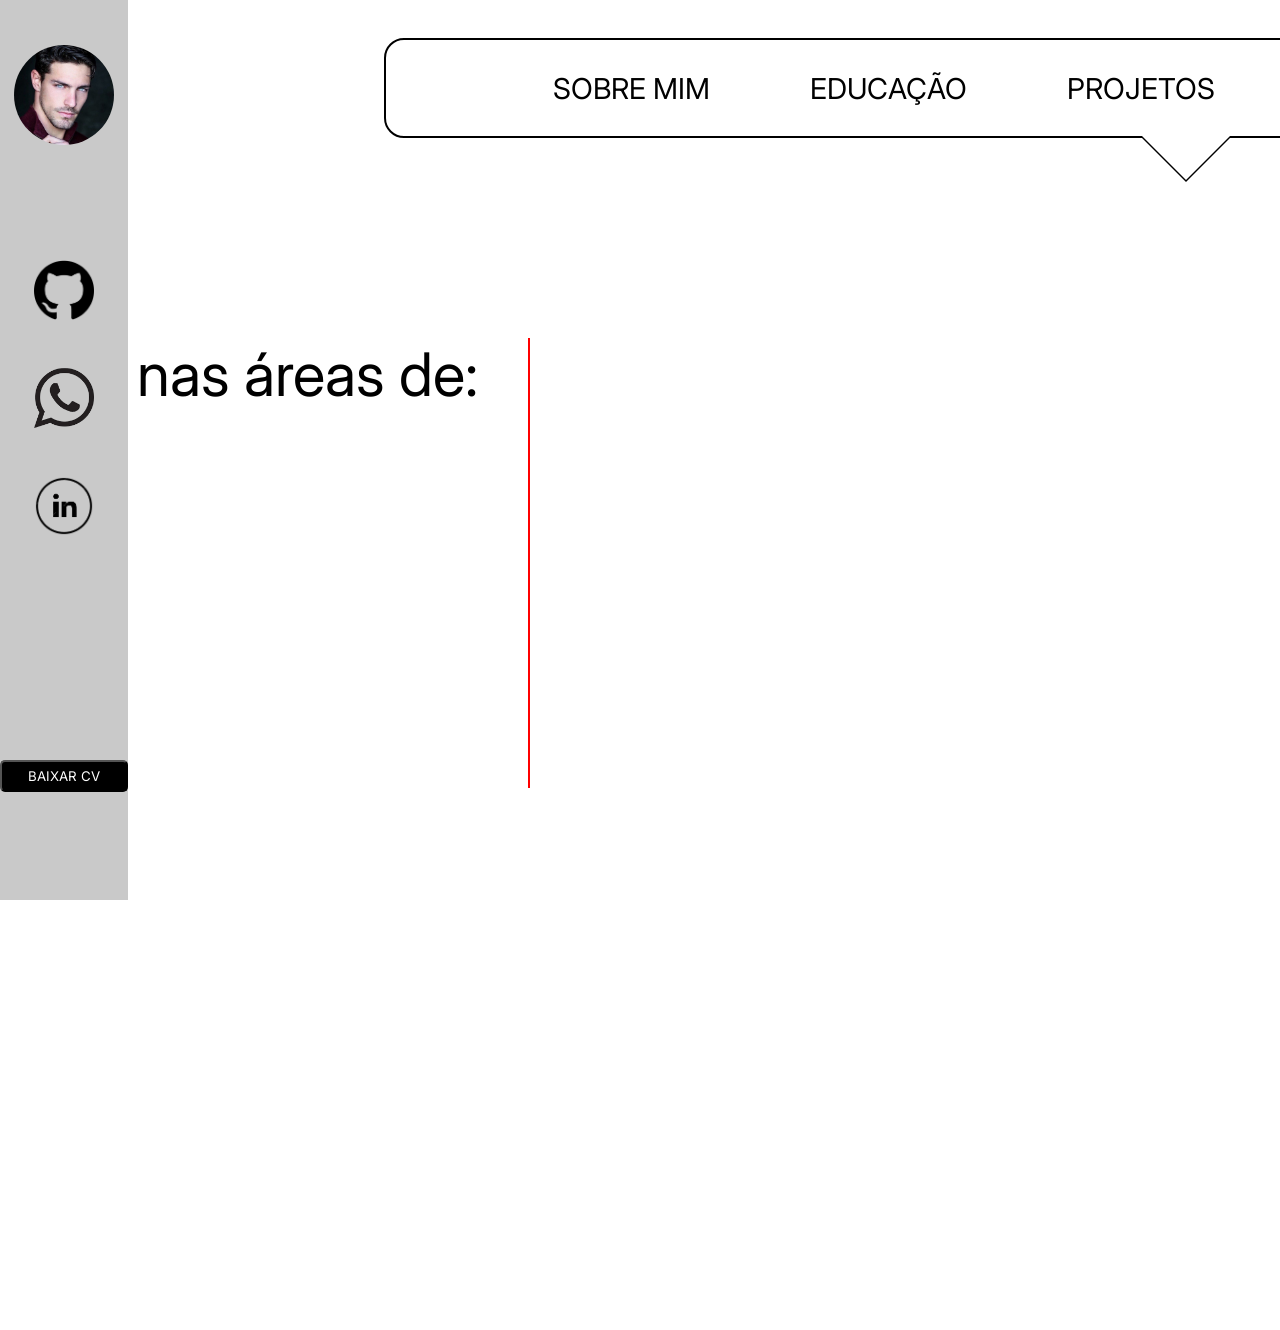
==== index.html @ 6152ba09 "adc" ====
<!DOCTYPE html>
<html lang="en">
    <head>
        <meta charset="UTF-8">
        <meta name="viewport" content="width=device-width, initial-scale=1.0">
        <title>Curriculo</title>
        <link rel="stylesheet" href="style.css">
        <link rel="preconnect" href="https://fonts.googleapis.com">
        <link rel="preconnect" href="https://fonts.gstatic.com" crossorigin>
        <link href="https://fonts.googleapis.com/css2?family=Inter:ital,opsz,wght@0,14..32,100..900;1,14..32,100..900&family=Noto+Znamenny+Musical+Notation&display=swap" rel="stylesheet">
    </head>
    <body>
        <section>
            <nav id="sidebar">
                <img id="imagem-perfil" src="Imagens/foto-provisoria.png" alt="foto-perfil">
                <ul id="sidebar-ul">
                    <li id="logo-start" class="logo">
                        <img id="imagem-git" class="icon" src="Imagens/foto-github.png" alt="foto-github">
                        <span class="tooltip">GitHub</span>
                    </li>
                    <li id="logo-mid" class="logo">
                        <img id="imagem-whats" class="icon" src="Imagens/foto-whats.png" alt="foto-whats">
                        <span class="tooltip">WhatsApp</span>
                    </li>
                    <li id="logo-end" class="logo">
                        <img id="imagem-linkedin" class="icon" src="Imagens/foto-linkedin.png" alt="foto-linkedin">
                        <span class="tooltip">LinkedIn</span>
                    </li>
                </ul>

                <button id="button">
                    BAIXAR CV
                </button>
            </nav>
        </section>

        <section>
            <header>
                <div id="box">
                    <nav id="navbar">
                        <ul id="navbar-ul">
                            <li id="start-flex-bar">SOBRE MIM</li>
                            <li>EDUCAÇÃO</li>
                            <li>PROJETOS</li>
                        </ul>
                    </nav>
                </div>
            </header>

            <div id="container">
                <div id="titulo">Atuo nas áreas de:</div>
                
                <ul id="subtitulo"  >
                    <li><span>Dev Back-End</span></li>
                    <li><span>Dev Front-End</span></li>
                    <li><span>UI/UX Designer</span></li>
                    <li><span>Banco de Dados</span></li>    
                    <li><span>Web Developer</span></li>
                </ul>
            </div>
        </section>

        <script src="main.js"></script>
    </body>
</html>
---- style.css ----
* {
    margin: 0;
    padding: 0;
    list-style: none;
}

#sidebar {
    background-color: #c9c9c9;
    width: 10%;
    height: 100vh;
    position: fixed; 
    top: 0;
    left: 0px;
    display: flex;
    z-index: 10;
    flex-direction: column;
    align-items: center;
    transition: width 0.5s ease-out;
    
    & ul {
        display: flex;
        flex-direction: column;
        height: 100vh;
        gap: 3rem;

        & #logo-github, #logo-whats, #logo-linkedin {
            width: 4rem;
            height: 4rem;
            border: 2px solid black;
            border-radius: 50%;
        }

        & #logo-github {
            margin-top: 10rem;
        }
    }

    & #imagem-perfil {
        position: relative;
        margin-left: 0.3rem;
        border-radius: 50%;
        width: 100px;
        height: 100px;
        transition: all 0.5s ease-out;
        margin-left: 0;
        top: 5%;
    }


    & #button {
        margin-top: -15rem;
        width: 8rem;
        height: 2rem;
        border-radius: 5px;
        background-color: black;
        color: white;
        font-family: "Inter", sans-serif;
    }

    & #button:hover {
        cursor: pointer;
        color: white;
        box-shadow: inset 0 -100px 0 0 red;
        transform: scale(1.5);
        border: none;
    }
}

#sidebar:hover {
    transition: 0.5s ease-out;
    width: 15%;
    height: 100vh;

    & ul {
        display: flex;
        flex-direction: column;
        transition: 0.5s ease-out;
        align-items: center;
        justify-content: center;
        gap: 50px;
    }

    & #imagem-perfil {
        margin-left: 0;
        transition: 0.5s ease-out;
        width: 250px; 
        height: 250px;
    }

    & #logo-start {
        margin-top: -20rem;
    }

    & .icon {
        width: 90px;
        height: 90px;
    }

    & .icon:hover {
        cursor: pointer;
    }

    & #button {
        transition: 0.5s ease-out;
        margin-top: -20rem;
        width: 8rem;
        height: 2rem;
        
    }
}

#logo-start {
    margin-top: 10rem;
}

.icon {
    width: 60px;
    height: 60px;
}

.logo {
    position: relative;
    display: flex;
    flex-direction: column;
    align-items: center;
}

.tooltip {
    font-family: "Inter", sans-serif;
    position: absolute;
    bottom: 100%; 
    left: 50%;
    transform: translateX(-50%);
    background-color: black;
    color: white;
    padding: 5px 10px;
    border-radius: 6px;
    font-size: 14px;
    opacity: 0;
    pointer-events: none; 
    transition: opacity 0.3s ease-in-out;
    white-space: nowrap;
    margin-bottom: 8px; 
}

.logo:hover .tooltip {
    opacity: 1;
}

#box {
    margin: 0;
    box-sizing: border-box;
    border: 2px solid black;
    height: 100px;
    margin-left: 30%;
    margin-top: 3%;
    width: 1000px;
    display: flex;
    position: relative;
    background-color: #fff; 
    border-radius: 20px;
}

#box::after {
    content: '';
    position: absolute;
    bottom: -46px;
    left: 50rem;
    transform: translateX(-50%);
    width: 0;
    height: 0;
    border-left: 46px solid transparent;
    border-right: 46px solid transparent;
    border-top: 46px solid black;
}

#box::before {
    content: '';
    position: absolute;
    bottom: -44px;
    left: 50rem;
    transform: translateX(-50%);
    width: 0;
    height: 0;
    border-left: 44px solid transparent;
    border-right: 44px solid transparent;
    border-top: 44px solid #fff;
    z-index: 1;
}

#box:hover {
    box-shadow: 10px 10px 20px rgba(0, 0, 0, 0.5);
}

#navbar {
    width: 100%; 

    & #navbar-ul {
        display: flex;          
        gap: 100px;
        height: 100%;              
        list-style: none;        
        font-family: "Inter", sans-serif;
        font-size: 1.8rem;
        align-items: center;
        justify-content: center;
    }
}

#container {
    display: inline-flex;
    margin: 200px 0 0 0;
    width: 100%;
    height: 62rem;

    & #titulo {
        font-size: 60px;
        color: black;
        font-weight: 400;
        font-family: "Inter", sans-serif;
    }

    & #subtitulo {
        margin-left: 50px;
        line-height: 90px;

        & li {
            font-family: "Inter", sans-serif;
            color: red;
            list-style: none;
            font-size: 60px;
            font-weight: 500;
            white-space: nowrap;      
            overflow: hidden;         
            border-right: 2px solid red; 
            width: 0;                  
            animation: typing 2s steps(15) infinite;
        }
    }
}

@keyframes typing {
    from { width: 0; }
    to { width: 100%; }
}
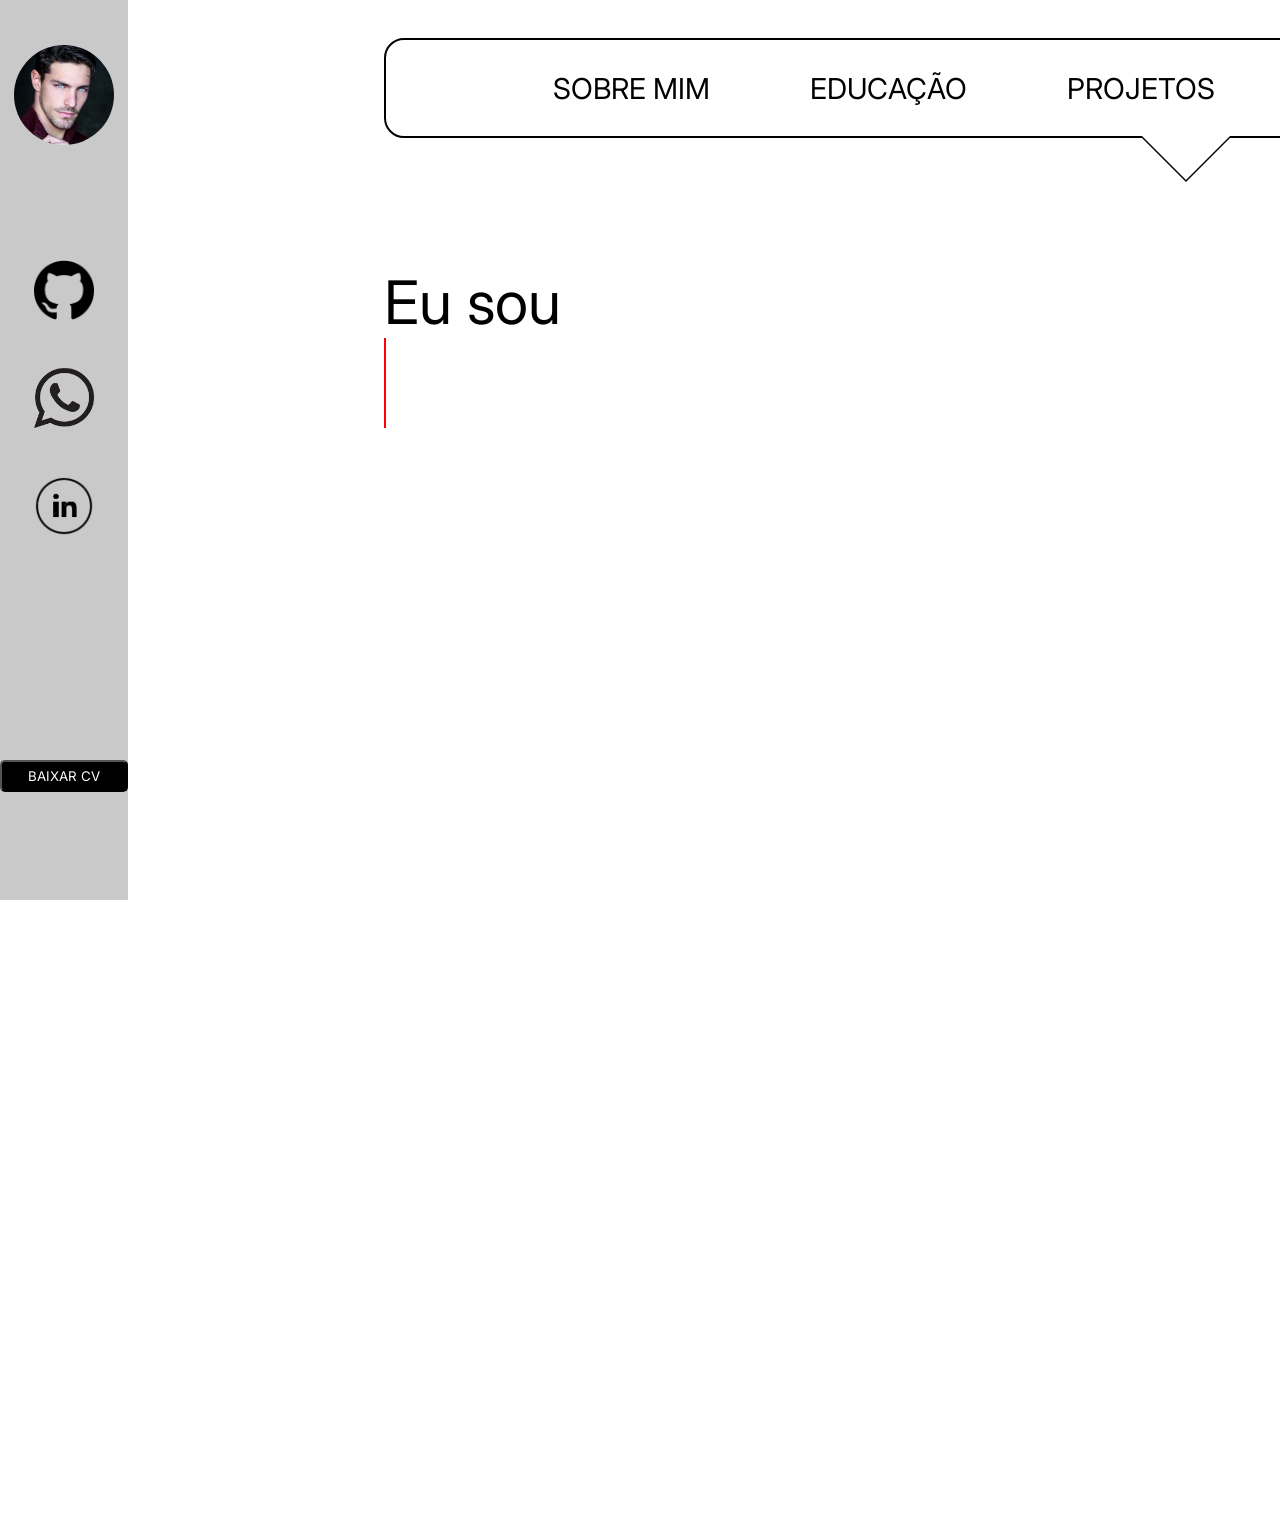
==== commit 8e8e7999: "21/08" ====
--- a/index.html
+++ b/index.html
@@ -47,14 +47,14 @@
                 </div>
             </header>
 
+            <div id="titulo">Eu sou</div>
+
             <div id="container">
-                <div id="titulo">Atuo nas áreas de:</div>
-                
-                <ul id="subtitulo"  >
+                <ul id="subtitulo">
                     <li><span>Dev Back-End</span></li>
                     <li><span>Dev Front-End</span></li>
                     <li><span>UI/UX Designer</span></li>
-                    <li><span>Banco de Dados</span></li>    
+                    <li><span>Dev Banco de Dados</span></li>    
                     <li><span>Web Developer</span></li>
                 </ul>
             </div>
--- a/style.css
+++ b/style.css
@@ -207,6 +207,15 @@
     }
 }
 
+#titulo {
+    font-size: 60px;
+    color: black;
+    font-weight: 400;
+    font-family: "Inter", sans-serif;
+    margin-left: 24rem;
+    margin-top: 8rem;
+}
+
 #container {
     display: inline-flex;
     margin: 200px 0 0 0;
@@ -221,20 +230,37 @@
     }
 
     & #subtitulo {
-        margin-left: 50px;
+        margin-left: 24rem;
+        margin-top: -200px;
+        height: 90px;
         line-height: 90px;
-
+        overflow: hidden;
+        
         & li {
+            position: relative;
             font-family: "Inter", sans-serif;
             color: red;
             list-style: none;
             font-size: 60px;
             font-weight: 500;
-            white-space: nowrap;      
-            overflow: hidden;         
-            border-right: 2px solid red; 
-            width: 0;                  
-            animation: typing 2s steps(15) infinite;
+            white-space: nowrap;
+            overflow: hidden;
+            border-right: 2px solid red;
+            width: 0;
+            top: 0;
+            animation: typing 3s steps(10) infinite, slide 15s steps(5) infinite;
+        }
+
+        & li span {
+            position: relative;
+        }
+
+        & li span::after {
+            content: "";
+            position: absolute;
+            left: 0;
+            height: 100%;
+            width: 100%;
         }
     }
 }
@@ -243,3 +269,9 @@
     from { width: 0; }
     to { width: 100%; }
 }
+
+@keyframes slide {
+    100% {
+        top: -450px;
+    }
+}
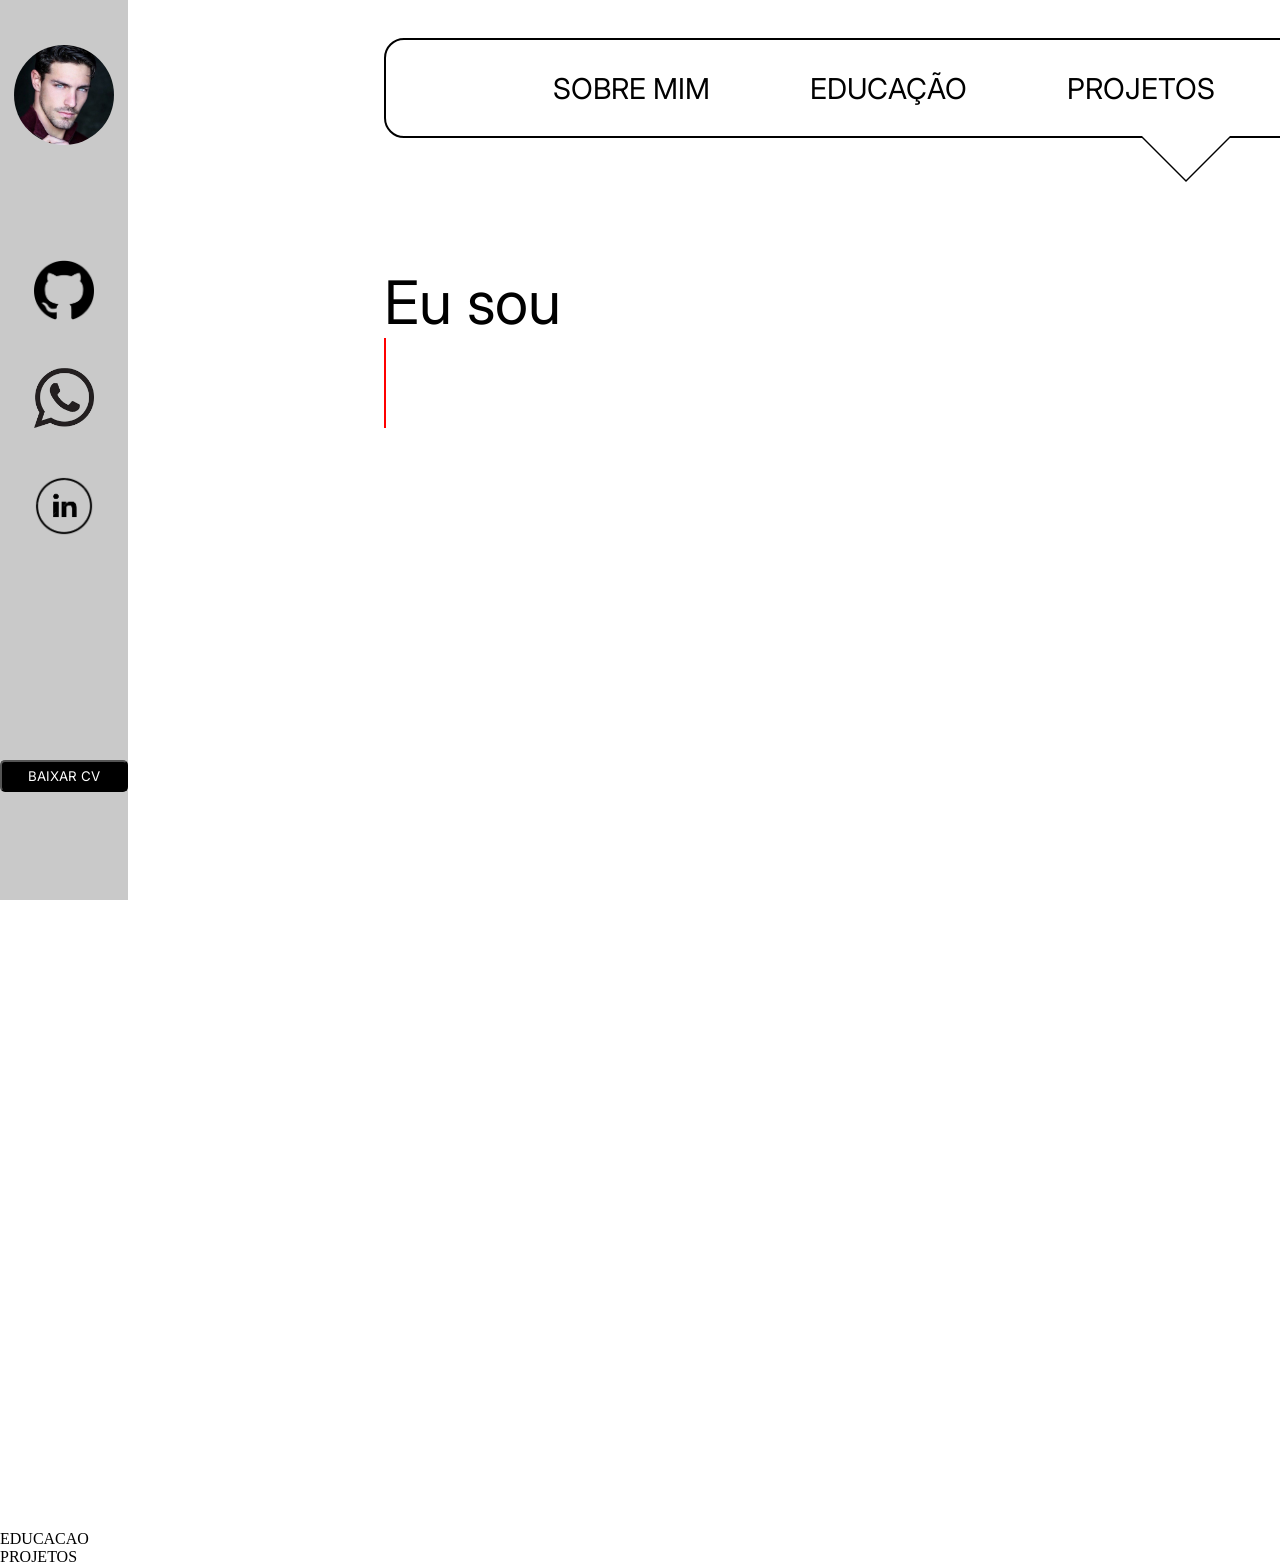
==== commit 84ab0d04: "modificações e correções" ====
--- a/index.html
+++ b/index.html
@@ -1,5 +1,5 @@
 <!DOCTYPE html>
-<html lang="en">
+<html id="sobre" lang="en">
     <head>
         <meta charset="UTF-8">
         <meta name="viewport" content="width=device-width, initial-scale=1.0">
@@ -10,7 +10,8 @@
         <link href="https://fonts.googleapis.com/css2?family=Inter:ital,opsz,wght@0,14..32,100..900;1,14..32,100..900&family=Noto+Znamenny+Musical+Notation&display=swap" rel="stylesheet">
     </head>
     <body>
-        <section>
+
+        <section id="">
             <nav id="sidebar">
                 <img id="imagem-perfil" src="Imagens/foto-provisoria.png" alt="foto-perfil">
                 <ul id="sidebar-ul">
@@ -34,14 +35,14 @@
             </nav>
         </section>
 
-        <section>
+        <section id="">
             <header>
                 <div id="box">
                     <nav id="navbar">
                         <ul id="navbar-ul">
-                            <li id="start-flex-bar">SOBRE MIM</li>
-                            <li>EDUCAÇÃO</li>
-                            <li>PROJETOS</li>
+                            <li><a href="#sobre">SOBRE MIM</a></li>
+                            <li><a href="#educacao">EDUCAÇÃO</a></li>
+                            <li><a href="#projetos">PROJETOS</a></li>
                         </ul>
                     </nav>
                 </div>
@@ -54,10 +55,24 @@
                     <li><span>Dev Back-End</span></li>
                     <li><span>Dev Front-End</span></li>
                     <li><span>UI/UX Designer</span></li>
-                    <li><span>Dev Banco de Dados</span></li>    
+                    <li><span>Database Developer</span></li>    
                     <li><span>Web Developer</span></li>
-                </ul>
+                </ul>   
+
+                <div id="content">
+                    
+                </div>
+
+                <img id="foto-pessoa" src="Imagens/foto-pessoa.png">
             </div>
+        </section>
+
+        <section id="educacao">
+            EDUCACAO
+        </section>
+
+        <section id="projetos">
+            PROJETOS
         </section>
 
         <script src="main.js"></script>
--- a/style.css
+++ b/style.css
@@ -2,6 +2,15 @@
     margin: 0;
     padding: 0;
     list-style: none;
+}
+
+html {
+    scroll-behavior: smooth; 
+}
+
+a {
+    color: inherit;
+    text-decoration: none;
 }
 
 #sidebar {
@@ -204,6 +213,10 @@
         font-size: 1.8rem;
         align-items: center;
         justify-content: center;
+
+        & li {
+            cursor: pointer;
+        }
     }
 }
 
@@ -221,6 +234,7 @@
     margin: 200px 0 0 0;
     width: 100%;
     height: 62rem;
+    position: relative;
 
     & #titulo {
         font-size: 60px;
@@ -235,7 +249,7 @@
         height: 90px;
         line-height: 90px;
         overflow: hidden;
-        
+
         & li {
             position: relative;
             font-family: "Inter", sans-serif;
@@ -263,6 +277,14 @@
             width: 100%;
         }
     }
+
+    & #foto-pessoa {
+        position: absolute;
+        margin-top: -21.875rem;
+        margin-left: 75.5rem;
+        width: 600px;
+        height: 800px;
+    }
 }
 
 @keyframes typing {
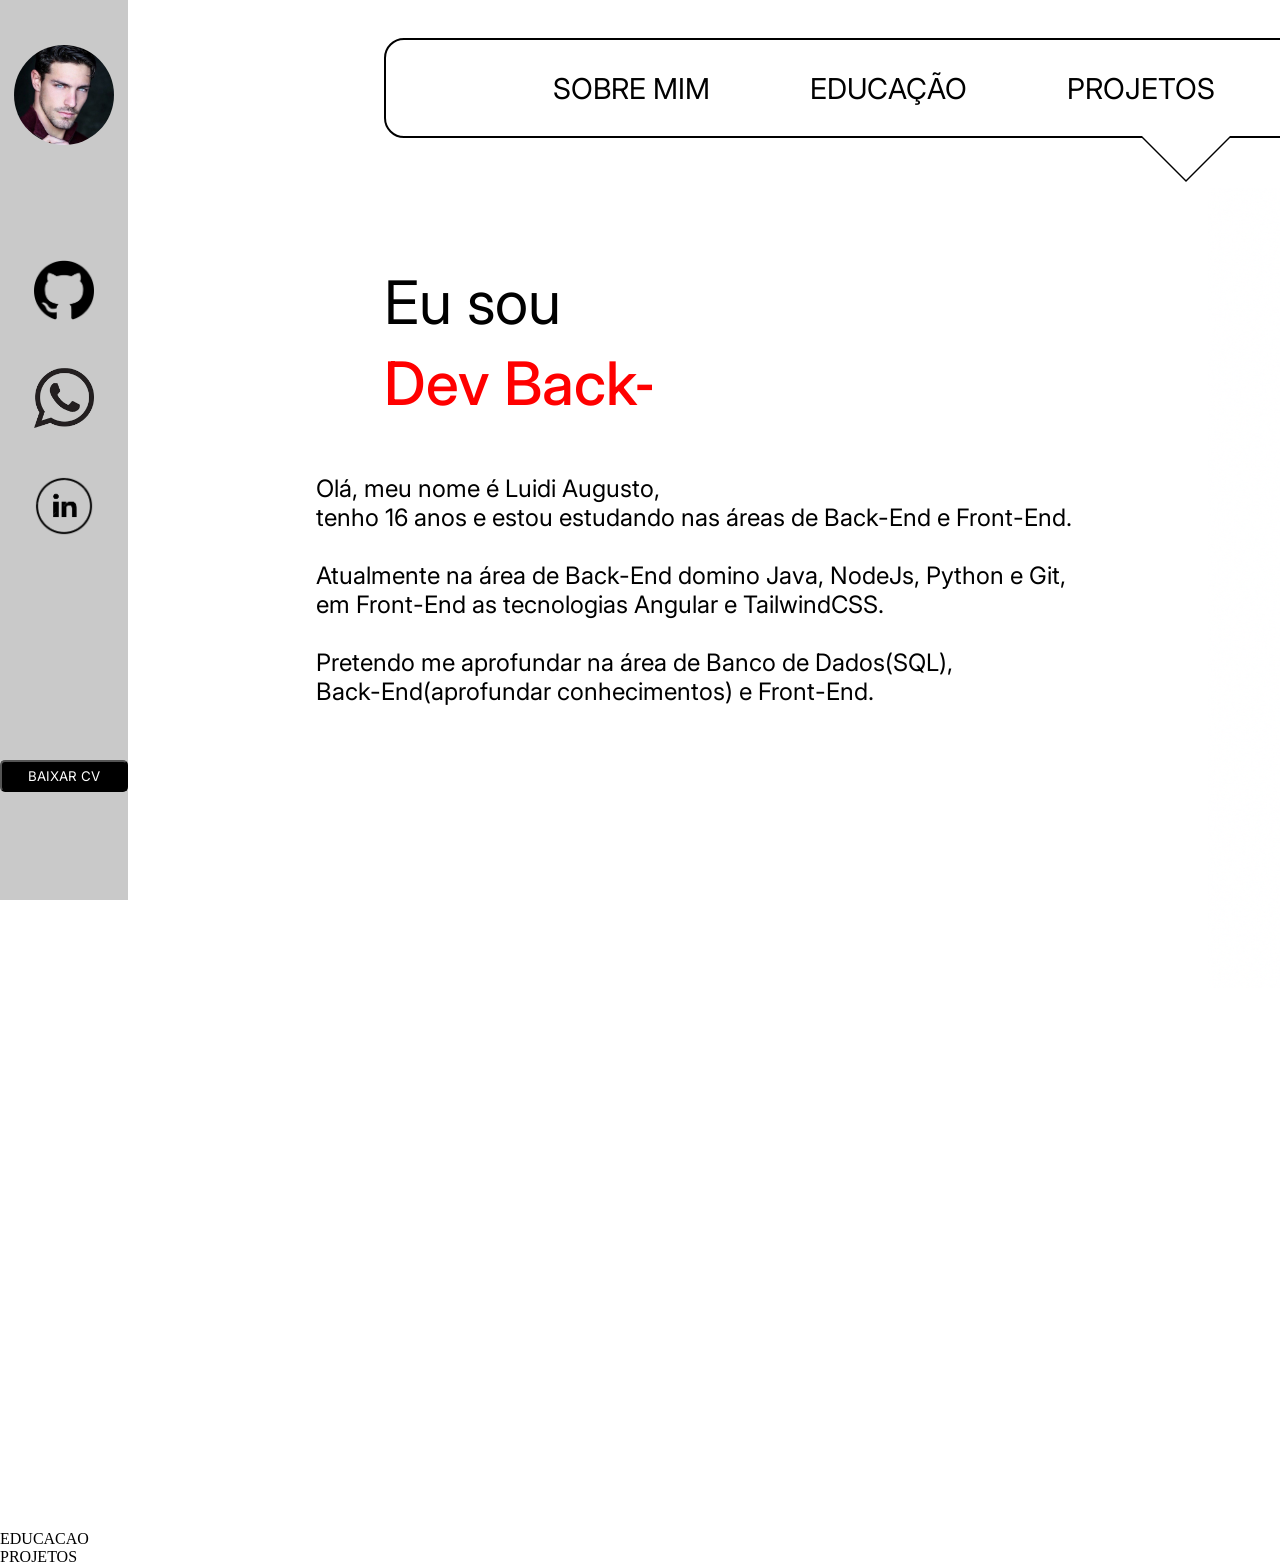
==== commit ecc76f3e: "commit finalizando parte 2" ====
--- a/index.html
+++ b/index.html
@@ -10,7 +10,6 @@
         <link href="https://fonts.googleapis.com/css2?family=Inter:ital,opsz,wght@0,14..32,100..900;1,14..32,100..900&family=Noto+Znamenny+Musical+Notation&display=swap" rel="stylesheet">
     </head>
     <body>
-
         <section id="">
             <nav id="sidebar">
                 <img id="imagem-perfil" src="Imagens/foto-provisoria.png" alt="foto-perfil">
@@ -35,7 +34,7 @@
             </nav>
         </section>
 
-        <section id="">
+        <section>
             <header>
                 <div id="box">
                     <nav id="navbar">
@@ -60,10 +59,27 @@
                 </ul>   
 
                 <div id="content">
-                    
+                    <p class="p-conteudo">
+                        Olá, meu nome é Luidi Augusto, <br>
+                        tenho 16 anos e estou estudando nas áreas de Back-End e Front-End.
+                    </p>
+
+                    <br>
+
+                    <p class="p-conteudo">
+                        Atualmente na área de Back-End domino Java, NodeJs, Python e Git, <br>
+                        em Front-End as tecnologias Angular e TailwindCSS.
+                    </p>
+
+                    <br>
+
+                    <p class="p-conteudo">
+                            Pretendo me aprofundar na área de Banco de Dados(SQL), <br>
+                            Back-End(aprofundar conhecimentos) e Front-End.
+                    </p>
                 </div>
 
-                <img id="foto-pessoa" src="Imagens/foto-pessoa.png">
+                <img id="foto-pessoa" src="Imagens/foto-pessoa-sombra.png">
             </div>
         </section>
 
--- a/style.css
+++ b/style.css
@@ -217,6 +217,10 @@
         & li {
             cursor: pointer;
         }
+
+        & li:hover {
+            transform: scale(1.1);
+        }
     }
 }
 
@@ -262,7 +266,7 @@
             border-right: 2px solid red;
             width: 0;
             top: 0;
-            animation: typing 3s steps(10) infinite, slide 15s steps(5) infinite;
+            animation: typing 3s steps(18) forwards infinite, slide 15s steps(5) infinite;
         }
 
         & li span {
@@ -287,6 +291,17 @@
     }
 }
 
+#content {
+    font-family: "Inter", sans-serif;
+    font-size: 24px;
+    width: 100%;
+    margin-top: -5vw;
+
+    & .p-conteudo {
+        margin-left: -21rem; /* alterar caso de erro de formatação da página */
+    }
+}
+
 @keyframes typing {
     from { width: 0; }
     to { width: 100%; }
@@ -297,3 +312,5 @@
         top: -450px;
     }
 }
+
+
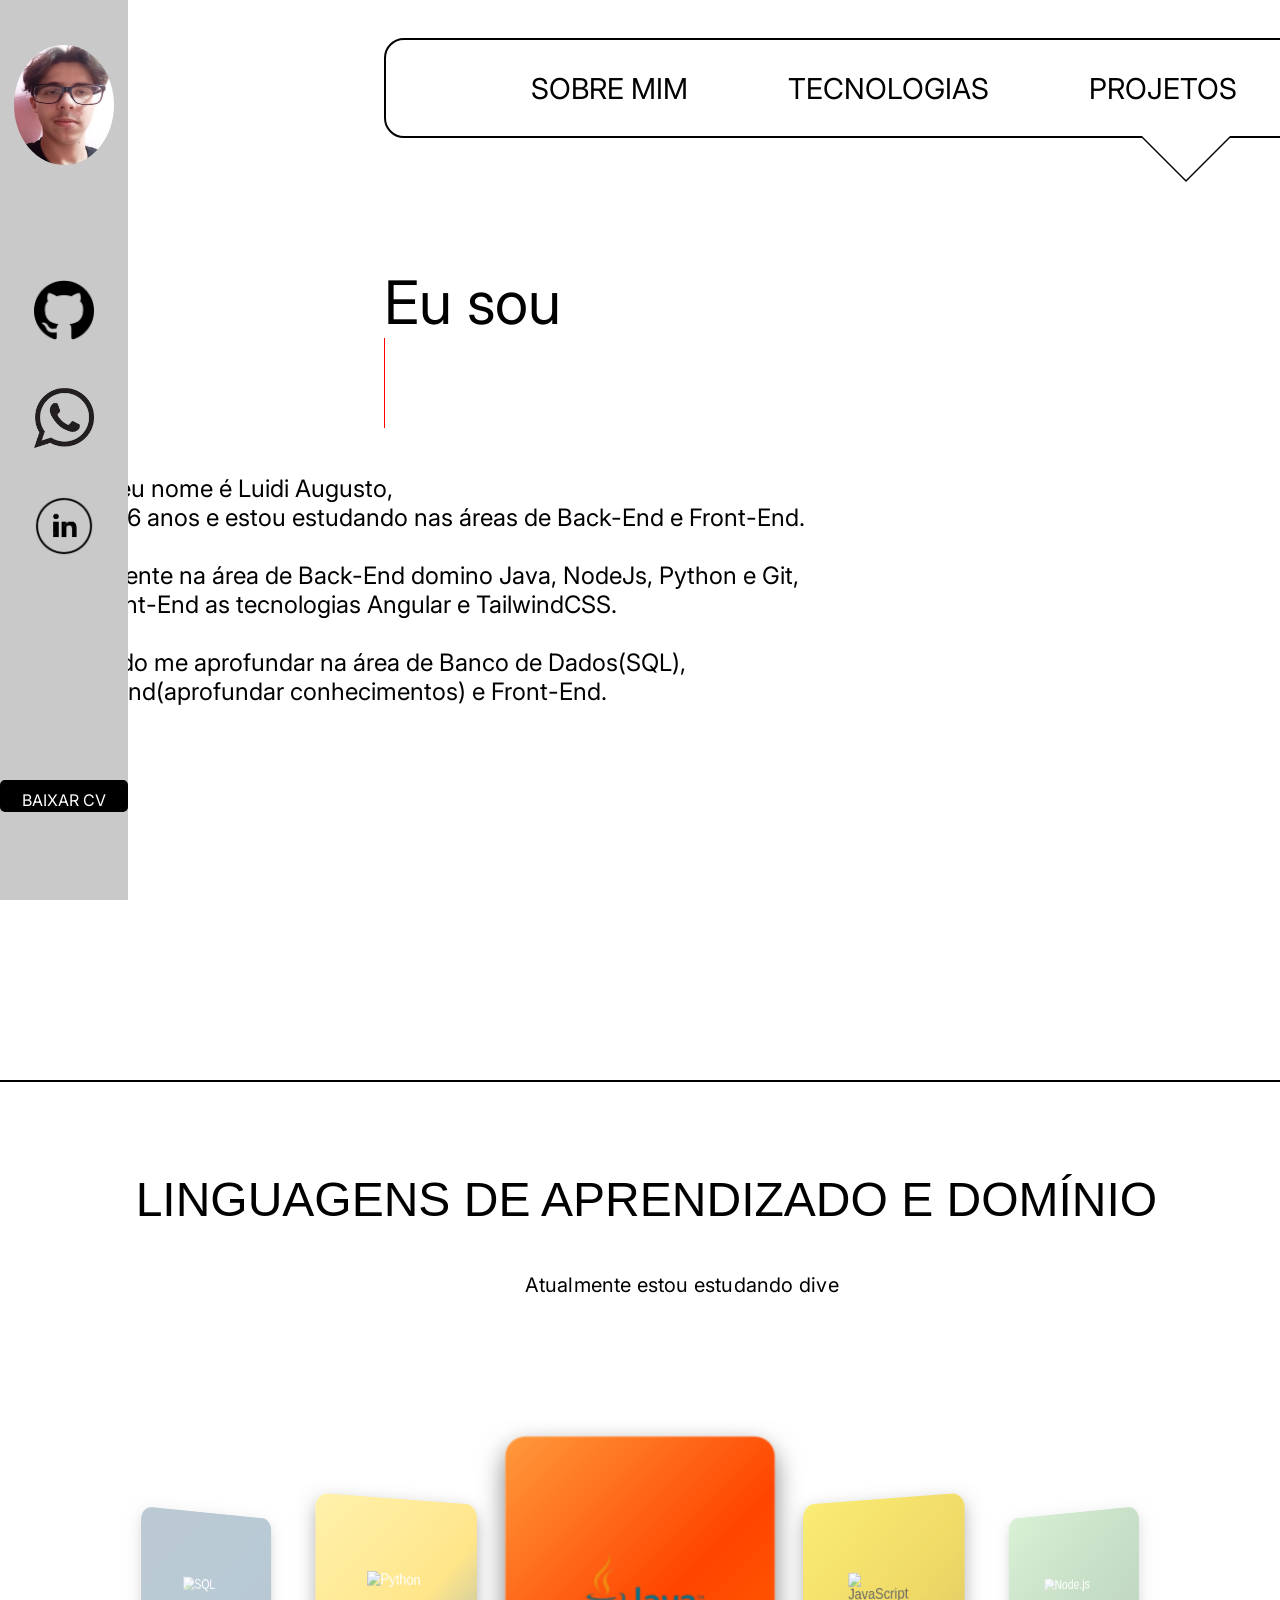
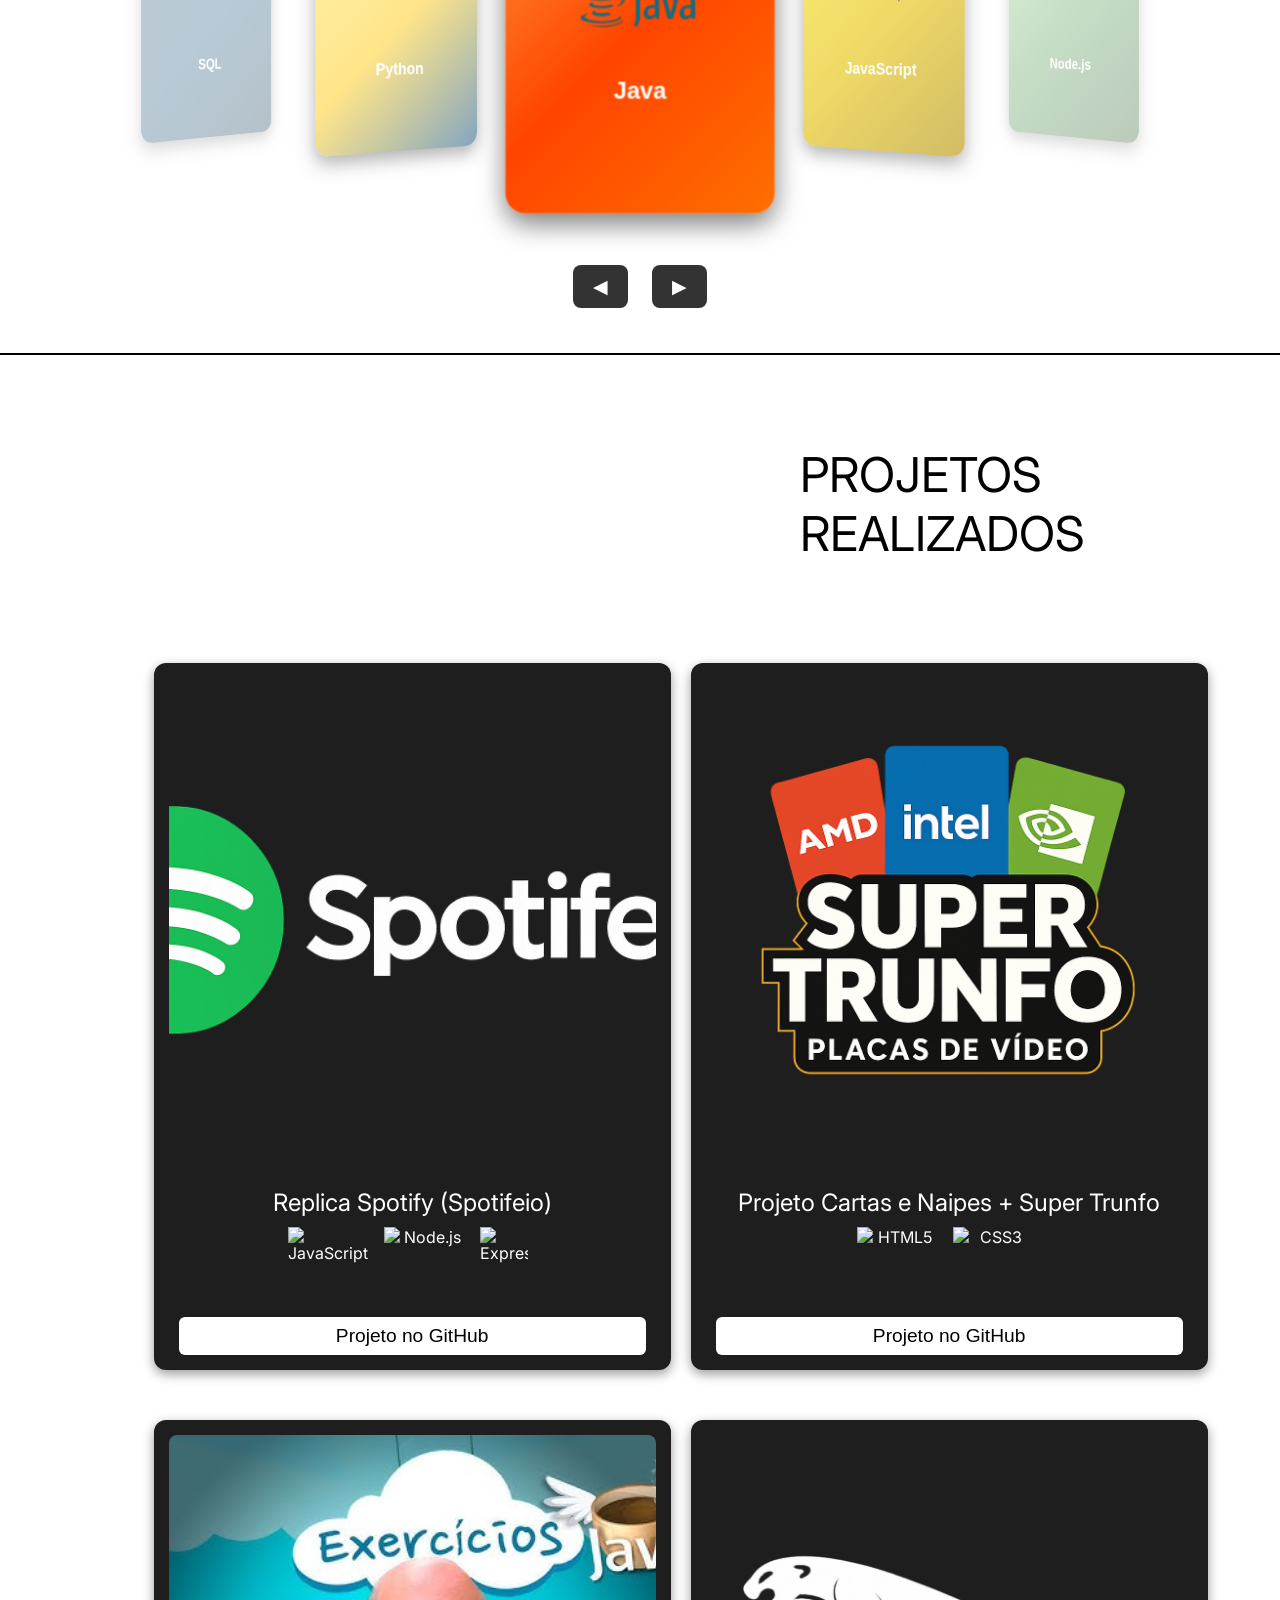
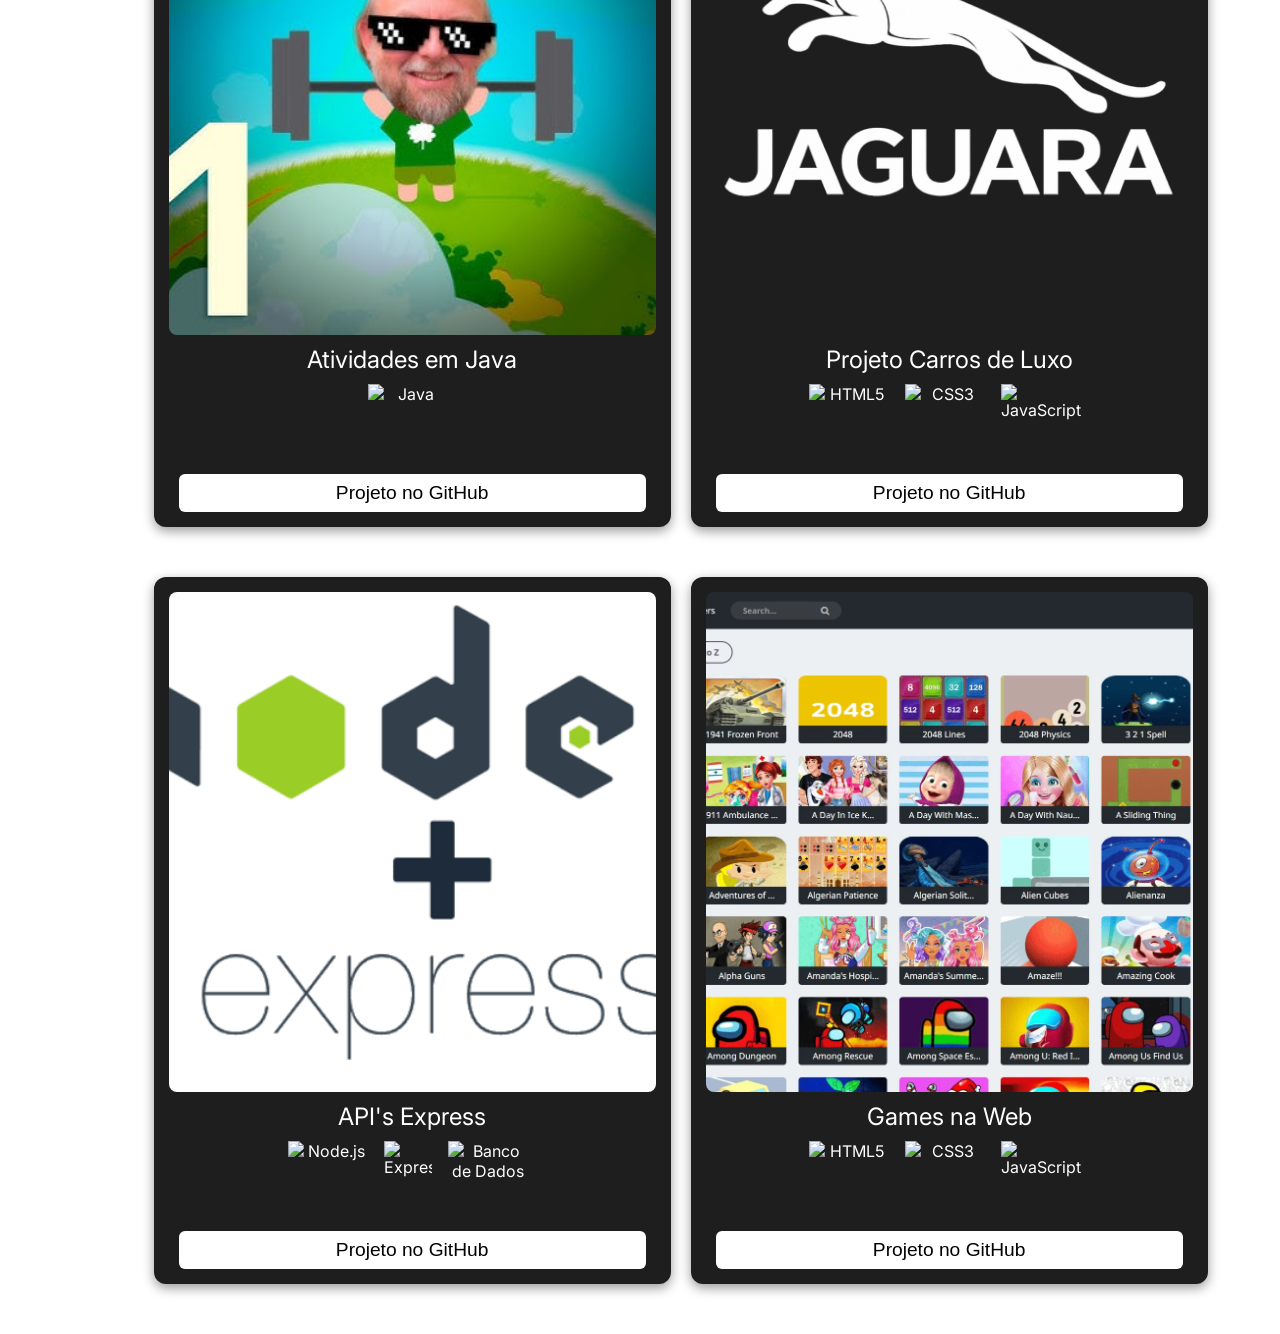
==== commit 67be0901: "exit paste commit" ====
--- a/index.html
+++ b/index.html
@@ -12,7 +12,7 @@
     <body>
         <section id="">
             <nav id="sidebar">
-                <img id="imagem-perfil" src="Imagens/foto-provisoria.png" alt="foto-perfil">
+                <img id="imagem-perfil" src="Imagens/port picture.jpeg" alt="foto-perfil">
                 <ul id="sidebar-ul">
                     <li id="logo-start" class="logo">
                         <img id="imagem-git" class="icon" src="Imagens/foto-github.png" alt="foto-github">
@@ -40,24 +40,26 @@
                     <nav id="navbar">
                         <ul id="navbar-ul">
                             <li><a href="#sobre">SOBRE MIM</a></li>
-                            <li><a href="#educacao">EDUCAÇÃO</a></li>
+                            <li><a href="#langs-tec">TECNOLOGIAS</a></li>
                             <li><a href="#projetos">PROJETOS</a></li>
                         </ul>
                     </nav>
                 </div>
+                
             </header>
 
             <div id="titulo">Eu sou</div>
 
             <div id="container">
-                <ul id="subtitulo">
-                    <li><span>Dev Back-End</span></li>
-                    <li><span>Dev Front-End</span></li>
-                    <li><span>UI/UX Designer</span></li>
-                    <li><span>Database Developer</span></li>    
-                    <li><span>Web Developer</span></li>
-                </ul>   
-
+                <div id="subtitulo">
+                    <ul>
+                        <li><span>Dev Back-End</span></li>
+                        <li><span>Dev Front-End</span></li>
+                        <li><span>UI/UX Designer</span></li>
+                        <li><span>Database Developer</span></li>    
+                        <li><span>Web Developer</span></li>
+                    </ul>  
+                </div> 
                 <div id="content">
                     <p class="p-conteudo">
                         Olá, meu nome é Luidi Augusto, <br>
@@ -79,17 +81,198 @@
                     </p>
                 </div>
 
-                <img id="foto-pessoa" src="Imagens/foto-pessoa-sombra.png">
-            </div>
-        </section>
-
-        <section id="educacao">
-            EDUCACAO
+                <img id="foto-pessoa" src="Imagens/foto-pessoa-smb.png">
+            </div>
+        </section>
+
+        <section id="techs">
+
+            <div id="separate">
+
+            </div>
+
+            <div id="langs-tec">
+                LINGUAGENS DE APRENDIZADO E DOMÍNIO
+            </div>
+
+            <div id="typing-wrapper">
+                <span id="typing-text"></span>
+                <span id="typing-caret"></span>
+            </div>
+
+
+            <div class="carousel">
+
+                <div class="slide active">
+                <div class="card">
+                    <div class="front">
+                    <img id="jv" src="Imagens/java.png">
+                    <span>Java</span>
+                    </div>
+                    <div class="back">
+                    <p>Criação de diversos projetos práticos e intuitivos de aprendizado, com foco total no aprendizado da linguagem e entendimento das necessidades do mercado.</p>
+                    </div>
+                </div>
+                </div>
+
+                <div class="slide">
+                <div class="card">
+                    <div class="front">
+                    <img src="https://img.icons8.com/color/96/javascript.png" alt="JavaScript">
+                    <span id="jvs">JavaScript</span>
+                    </div>
+                    <div class="back">
+                    <p>Implementação de mini-game educativo que aumentou o engajamento dos alunos em 40% e melhorou a interatividade.</p>
+                    </div>
+                </div>
+                </div>
+
+                <div class="slide">
+                <div class="card">
+                    <div class="front">
+                    <img src="https://img.icons8.com/color/96/nodejs.png" alt="Node.js">
+                    <span>Node.js</span>
+                    </div>
+                    <div class="back">
+                    <p>Desenvolvimento de API com Express, cadastro de clientes e testes a partir do Postman, juntamente integrado ao Front-End(ANGULAR) e Back-End(JAVA)</p>
+                    </div>
+                </div>
+                </div>
+
+                <div class="slide">
+                <div class="card">
+                    <div class="front">
+                    <img src="https://img.icons8.com/color/96/angularjs.png" alt="Angular">
+                    <span>Angular</span>
+                    </div>
+                    <div class="back">
+                    <p>Desenvolvimento de sites responsivos, elegantes e funcionais ao usuário, integrando juntamente a APIs e DB.</p>
+                    </div>
+                </div>
+                </div>
+
+                <div class="slide">
+                <div class="card">
+                    <div class="front">
+                    <img src="https://img.icons8.com/color/96/tailwindcss.png" alt="TailwindCSS">
+                    <span>TailwindCSS</span>
+                    </div>
+                    <div class="back">
+                    <p>Redesign completo de uma interface leigada, otimizando seu uso a funcionarios em 34%, utilizando metodologias atuais de UI/UX.</p>
+                    </div>
+                </div>
+                </div>
+
+                <div class="slide">
+                <div class="card">
+                    <div class="front">
+                    <img src="https://img.icons8.com/fluency/96/database.png" alt="SQL">
+                    <span>SQL</span>
+                    </div>
+                    <div class="back">
+                    <p>Criação de Banco de Dados no PostgreSQL, relatando informações de um banco de clientes e relacionando com Back-End e Front-End.</p>
+                    </div>
+                </div>
+                </div>
+
+                <div class="slide">
+                <div class="card">
+                    <div class="front">
+                    <img src="https://img.icons8.com/color/96/python.png" alt="Python">
+                    <span>Python</span>
+                    </div>
+                    <div class="back">
+                    <p>Criação de scripts de automatizacões e ajuda ao usuário, como o envio emails automáticos, notificações de aviso e um ChatBOT para uso funcional. </p>
+                    </div>
+                </div>
+                </div>
+            </div>
+
+            <div class="controls">
+                <button id="prev">◀</button>
+                <button id="next">▶</button>
+            </div>
+
         </section>
 
         <section id="projetos">
-            PROJETOS
-        </section>
+            <div id="separate-projetos">
+
+            </div>
+
+            <div id="langs-tec-projetos">
+                PROJETOS REALIZADOS 
+            </div>
+
+            <div class="projects-grid">
+
+               <div class="project-card">
+                    <img src="Imagens/logo-branco.png" alt="Projeto 1" class="project-img">
+                    <p class="project-text">Replica Spotify (Spotifeio)</p>
+                    <div class="project-techs">
+                        <img src="https://img.icons8.com/color/48/javascript.png" alt="JavaScript">
+                        <img src="https://img.icons8.com/color/48/nodejs.png" alt="Node.js">
+                        <img src="https://cdn.jsdelivr.net/gh/devicons/devicon/icons/express/express-original.svg" alt="Express.js" style="width:48px; height:48px;">
+                    </div>
+                    <button class="project-btn" onclick="window.open('https://github.com/FireWater11/Api-s-Spotifeio' , '_blank')">Projeto no GitHub</button>
+                </div>
+
+                <div class="project-card">
+                    <img src="Imagens/logo_super_trunfo.png" alt="Projeto 2" class="project-img">
+                    <p class="project-text">Projeto Cartas e Naipes + Super Trunfo</p>
+                    <div class="project-techs">
+                        <img src="https://img.icons8.com/color/48/html-5.png" alt="HTML5">
+                        <img src="https://img.icons8.com/color/48/css3.png" alt="CSS3">
+                    </div>
+                    <button class="project-btn" onclick="window.open('https://github.com/FireWater11/Cartas-e-Naipes-Super-Trunfo' , '_blank')">Projeto no GitHub</button>
+                </div>
+
+                <div class="project-card">
+                    <img src="Imagens/att_java.png" alt="Projeto 3" class="project-img">
+                    <p class="project-text">Atividades em Java</p>
+                    <div class="project-techs">
+                        <img src="https://img.icons8.com/color/48/java-coffee-cup-logo.png" alt="Java">
+                    </div>
+                    <button class="project-btn" onclick="window.open('https://github.com/FireWater11/Atividades-Java' , '_blank')">Projeto no GitHub</button>
+                </div>
+
+                <div class="project-card">
+                    <img src="Imagens/jaguara.png" alt="Projeto 4" class="project-img">
+                    <p class="project-text">Projeto Carros de Luxo</p>
+                    <div class="project-techs">
+                        <img src="https://img.icons8.com/color/48/html-5.png" alt="HTML5">
+                        <img src="https://img.icons8.com/color/48/css3.png" alt="CSS3">
+                        <img src="https://img.icons8.com/color/48/javascript.png" alt="JavaScript">
+                    </div>
+                    <button class="project-btn" onclick="window.open('https://github.com/FireWater11/Site-Carros' , '_blank')">Projeto no GitHub</button>
+                </div> 
+
+                <div class="project-card">
+                    <img src="Imagens/apis.png" alt="Projeto 5" class="project-img">
+                    <p class="project-text">API's Express</p>
+                    <div class="project-techs">
+                        <img src="https://img.icons8.com/color/48/nodejs.png" alt="Node.js">
+                        <img src="https://cdn.jsdelivr.net/gh/devicons/devicon/icons/express/express-original.svg" alt="Express.js" style="width:48px; height:48px;">
+                        <img src="https://img.icons8.com/ios/50/database.png" alt="Banco de Dados">
+                    </div>
+                    <button class="project-btn" onclick="window.open('https://github.com/FireWater11/REST-Api.git' , '_blank')">Projeto no GitHub</button>
+                </div>
+
+                <div class="project-card">
+                    <img src="Imagens/games_web.png" alt="Projeto 6" class="project-img">
+                    <p class="project-text">Games na Web</p>
+                    <div class="project-techs">
+                        <img src="https://img.icons8.com/color/48/html-5.png" alt="HTML5">
+                        <img src="https://img.icons8.com/color/48/css3.png" alt="CSS3">
+                        <img src="https://img.icons8.com/color/48/javascript.png" alt="JavaScript">
+                    </div>
+                    <button class="project-btn" onclick="window.open('https://github.com/FireWater11/Games-Web' , '_blank')">Projeto no GitHub</button>
+                </div>
+
+
+            </div>
+        </section>
+
 
         <script src="main.js"></script>
     </body>
--- a/style.css
+++ b/style.css
@@ -49,7 +49,7 @@
         margin-left: 0.3rem;
         border-radius: 50%;
         width: 100px;
-        height: 100px;
+        height: 120px;
         transition: all 0.5s ease-out;
         margin-left: 0;
         top: 5%;
@@ -58,12 +58,14 @@
 
     & #button {
         margin-top: -15rem;
+        text-align: center;
         width: 8rem;
         height: 2rem;
         border-radius: 5px;
         background-color: black;
         color: white;
         font-family: "Inter", sans-serif;
+        font-size: 16px;
     }
 
     & #button:hover {
@@ -93,7 +95,7 @@
         margin-left: 0;
         transition: 0.5s ease-out;
         width: 250px; 
-        height: 250px;
+        height: 260px;
     }
 
     & #logo-start {
@@ -266,7 +268,7 @@
             border-right: 2px solid red;
             width: 0;
             top: 0;
-            animation: typing 3s steps(18) forwards infinite, slide 15s steps(5) infinite;
+            animation: typing 3s steps(12) infinite, slide 15s steps(5) infinite;
         }
 
         & li span {
@@ -289,6 +291,10 @@
         width: 600px;
         height: 800px;
     }
+
+    & #foto-pessoa:hover {
+        transform: scale(1.1);
+    }
 }
 
 #content {
@@ -313,4 +319,376 @@
     }
 }
 
-
+#separate {
+    margin-top: -50vh;
+    background-color: black;
+    width: 100%;
+    height: 2px;
+}
+
+#separate-projetos {
+    margin-top: 5vh;
+    background-color: black;
+    width: 100%;
+    height: 2px;
+}
+
+
+.carousel {
+  position: relative;
+  display: flex;
+  justify-content: center;
+  align-items: center;
+  width: 900px;
+  height: 420px;
+  perspective: 1200px;
+  margin-top: 50px;
+}
+
+.slide {
+  position: absolute;
+  width: 200px;
+  height: 280px;
+  transition: transform 0.6s ease, opacity 0.6s ease;
+  opacity: 0.6;
+  cursor: pointer;
+}
+
+.card {
+  position: relative;
+  display: flex;
+  border-radius: 20px;
+  width: 100%;
+  height: 100%;
+  transform-style: preserve-3d;
+  transition: transform 0.8s;
+  justify-content: center;
+  align-items: center;
+
+}
+
+.slide:hover .card {
+  transform: rotateY(180deg);
+}
+
+/*.card::before {
+    content: '';
+    position: absolute;
+    width: 100px;
+    background-image: linear-gradient(180deg, rgb(0, 183, 255), rgb(255, 48, 255));
+    height: 130%;
+    animation: rotBGimg 3s linear infinite;
+    transition: all 0.2s linear;
+    z-index: 100;
+}
+
+.card::after {
+    content: "";
+    position: absolute;
+    inset: 5px;
+    border-radius: 15px;
+    z-index: 100;
+}
+
+@keyframes rotBGimg {
+    from {
+        transform: rotate(0deg);
+    }
+    to {
+        transform: rotate(360deg);
+    }
+}
+*/
+.front, .back {
+  position: absolute;
+  width: 100%;
+  height: 100%;
+  backface-visibility: hidden;
+  border-radius: 15px;
+  box-shadow: 0 8px 20px rgba(0,0,0,0.5);
+  display: flex;
+  flex-direction: column;
+  align-items: center;
+  justify-content: center;
+}
+
+.front {
+  background: #222;
+  color: white;
+}
+
+.front img {
+  width: 80px;
+  height: 80px;
+  margin-bottom: 10px;
+}
+
+#jv {
+    width: 120px;
+}
+
+#jvs {
+    color: white;
+}
+
+.front span {
+  font-size: 1.1rem;
+  font-weight: bold;
+  margin-top: 8px;
+}
+
+.back {
+  background: rgba(0,0,0,0.5);
+  color: #fff;
+  padding: 15px;
+  font-size: 0.9rem;
+  text-align: justify;
+  line-height: 1.3rem;
+  transform: rotateY(180deg);
+  backdrop-filter: blur(8px);
+  border-radius: 15px;
+}
+
+
+.slide.active {
+  transform: translateX(0) translateZ(220px) scale(1.1);
+  opacity: 1;
+  z-index: 5;
+}
+
+.slide.left {
+  transform: translateX(-240px) rotateY(40deg) scale(0.9);
+  z-index: 3;
+}
+
+.slide.right {
+  transform: translateX(240px) rotateY(-40deg) scale(0.9);
+  z-index: 3;
+}
+
+.slide.far-left {
+  transform: translateX(-430px) rotateY(60deg) scale(0.8);
+  z-index: 2;
+  opacity: 0.3;
+}
+
+.slide.far-right {
+  transform: translateX(430px) rotateY(-60deg) scale(0.8);
+  z-index: 2;
+  opacity: 0.3;
+}
+
+.controls {
+  margin-top: 30px;
+}
+
+button {
+  padding: 10px 20px;
+  margin: 0 10px;
+  font-size: 1.2rem;
+  cursor: pointer;
+  border: none;
+  border-radius: 8px;
+  background: #333;
+  color: #fff;
+  transition: 0.3s;
+}
+
+button:hover {
+  background: #555;
+  transform: scale(1.1);
+}
+
+
+#techs {
+  display: flex;
+  flex-direction: column;
+  font-family: Arial, sans-serif;
+  justify-content: center;
+  align-items: center;
+}
+
+
+.slide:nth-child(1) .front { 
+    background: linear-gradient(135deg, #ff9a3c, #ff4500, #ff6f00); color: white; 
+} 
+
+.slide:nth-child(2) .front { 
+    background: linear-gradient(135deg, #f7e018, #e5c100, #b38f00); color: black; 
+}
+
+.slide:nth-child(3) .front { 
+    background: linear-gradient(135deg, #7ccf6f, #3b8b3b, #1b4d1b); color: white; 
+}
+
+.slide:nth-child(4) .front { 
+    background: linear-gradient(135deg, #ff3a5c, #c2185b, #880e4f); color: white; 
+} 
+
+.slide:nth-child(5) .front { 
+    background: linear-gradient(135deg, #4fd1c5, #22d3ee, #0c8184); color: white; 
+} 
+
+.slide:nth-child(6) .front { 
+    background: linear-gradient(135deg, #1b4965, #0f4c75, #072f49); color: white; 
+} 
+
+.slide:nth-child(7) .front { 
+    background: linear-gradient(135deg, #ffe873, #ffd43b, #306998); color: white; 
+} 
+
+#langs-tec {
+    margin-left: 1vw;
+    margin-top: 10vh;
+    font-size: 48px;
+    position: relative;
+    display: inline-block;
+    cursor: pointer;
+}
+
+#langs-tec::after {
+    content: '';
+    position: absolute;
+    left: 0;
+    bottom: -5px;
+    width: 0;
+    height: 4px;
+    background: linear-gradient(90deg, red, #ff9a3c);
+    transition: width 0.5s ease;
+    border-radius: 2px;
+}
+
+#langs-tec:hover::after {
+    width: 100%;
+    background-size: 200% 100%;
+    background-position: 100% 0;
+    transition: width 0.5s ease, background-position 1s ease-in-out;
+}
+
+
+#typing-wrapper{
+  margin-top: 10px;
+  font-family: "Inter", sans-serif;
+  font-size: clamp(16px, 2vw, 20px);
+  line-height: 1.6;
+  letter-spacing: .2px;
+  white-space: pre;
+}
+
+
+
+.projects-grid {
+    display: grid;
+    grid-template-columns: repeat(2, 1fr);
+    gap: 50px;
+    margin-left: 12%; 
+    width: 80%; 
+    margin-top: 100px;
+    margin-bottom: 50px;
+}
+
+.project-card {
+    background: #1e1e1e;
+    color: #fff;
+    border-radius: 12px;
+    padding: 15px;
+    text-align: center;
+    box-shadow: 0 4px 12px rgba(0,0,0,0.4);
+    transition: transform 0.3s ease;
+    width: 100%; 
+    display: flex;
+    flex-direction: column;
+    justify-content: space-between;
+    font-family: 'Inter',  sans-serif;
+}
+
+.project-card:hover {
+    transform: translateY(-5px);
+}
+
+.project-img {
+    width: 100%;
+    height: 500px;
+    object-fit: cover;
+    border-radius: 8px;
+}
+
+.project-text {
+    margin: 10px 0;
+    font-size: 24px;
+}
+
+.project-techs {
+    display: flex;
+    justify-content: center;
+    gap: 8px;
+    margin-bottom: 10px;
+}
+
+.project-techs img {
+    width: 80px;
+    height: 80px;
+    object-fit: contain; 
+    margin-right: 8px;   
+}
+
+
+.project-btn {
+    background: white;
+    color: black;
+    border: none;
+    padding: 8px 12px;
+    border-radius: 6px;
+    cursor: pointer;
+}
+
+.project-btn:hover {
+    transform: scale(1.1);
+    color: white;
+    transition: 0.4s ease-out;
+    background-color: red;
+}
+
+@media (max-width: 1200px) {
+    .projects-grid {
+        grid-template-columns: 1fr;
+        width: 85%;
+        margin-left: 10%;
+        gap: 20px;
+    }
+}
+
+#langs-tec-projetos {
+    margin-top: 10vh;
+    font-size: 48px;
+    position: relative;
+    display: inline-block;
+    align-items: center;
+    justify-content: center;
+    margin-left: 800px;
+    cursor: pointer;
+    font-family: 'inter', sans-serif;
+}
+
+#langs-tec-projetos::after {
+    content: '';
+    position: absolute;
+    left: 0;
+    bottom: -5px;
+    width: 0;
+    height: 4px;
+    background: linear-gradient(90deg, red, #ff9a3c);
+    transition: width 0.5s ease;
+    border-radius: 2px;
+}
+
+#langs-tec-projetos:hover::after {
+    width: 100%;
+    background-size: 200% 100%;
+    background-position: 100% 0;
+    transition: width 0.5s ease, background-position 1s ease-in-out;
+}
+
+
+
+
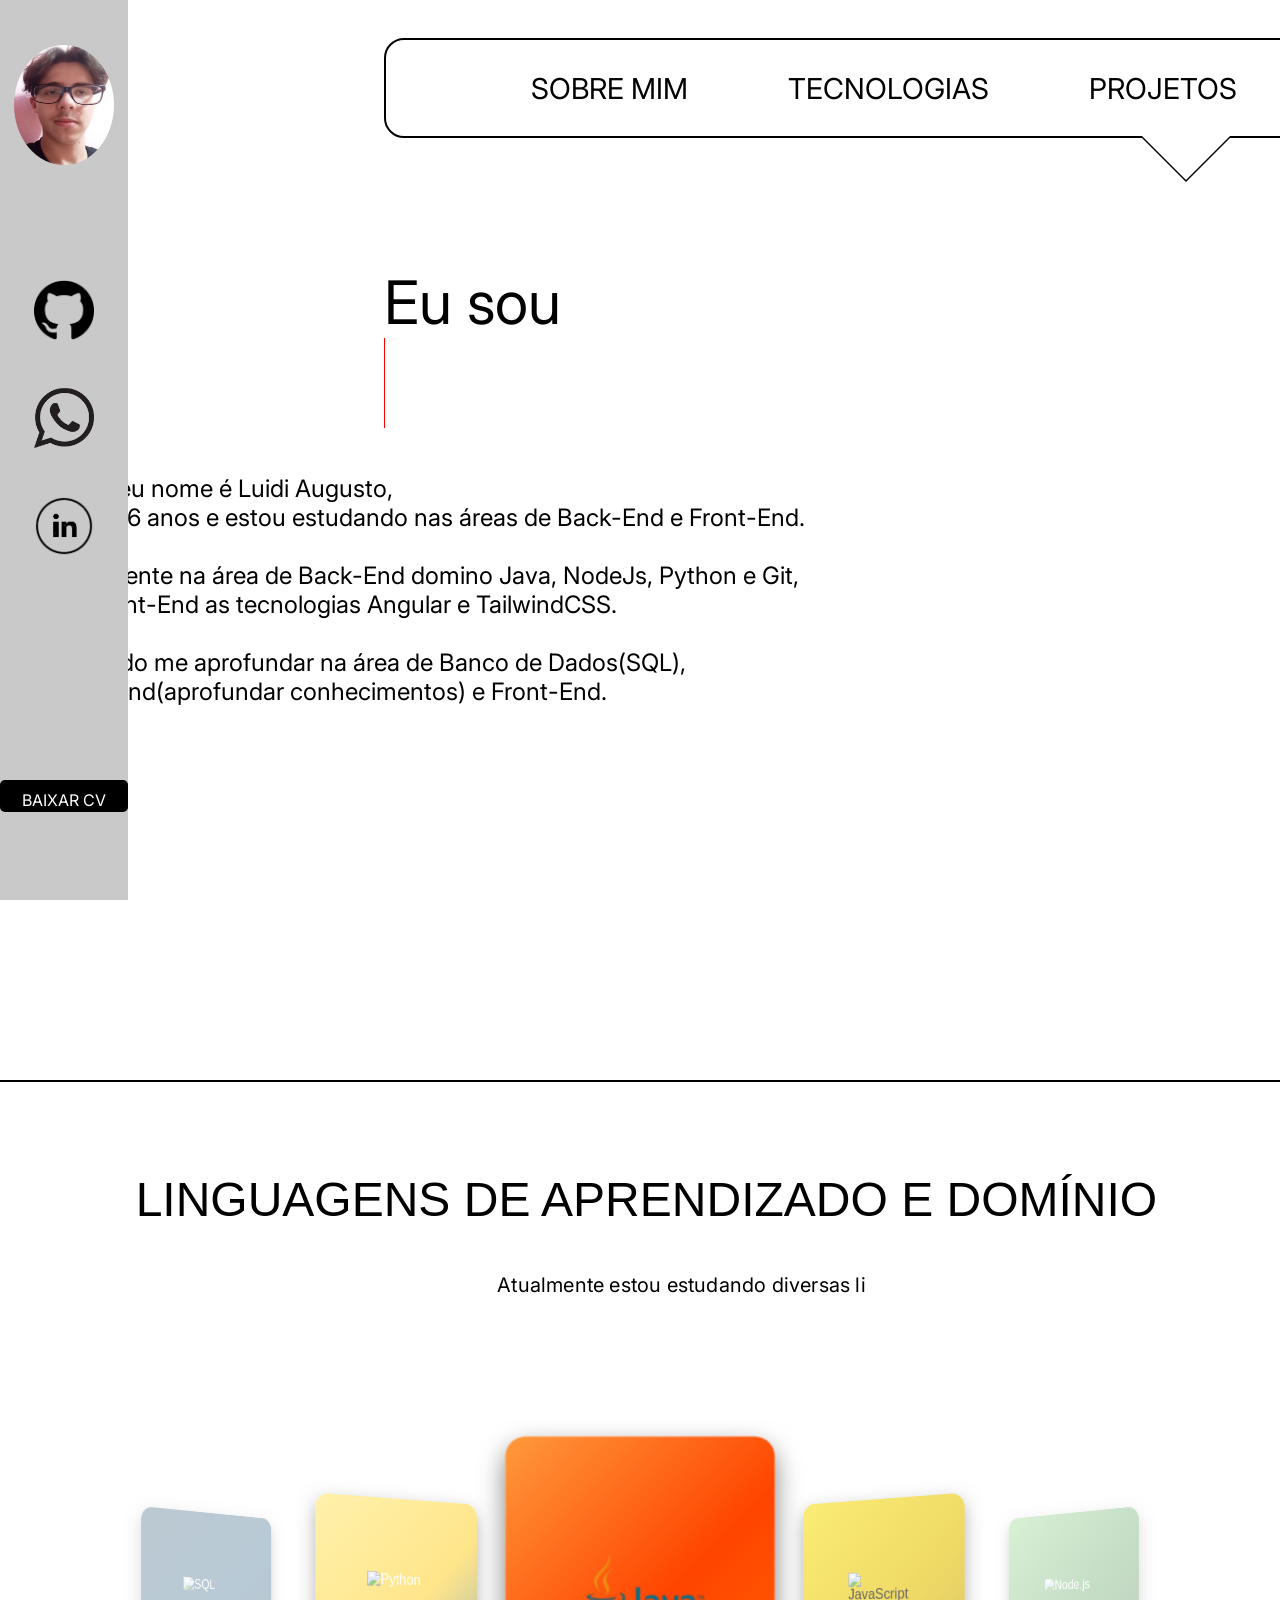
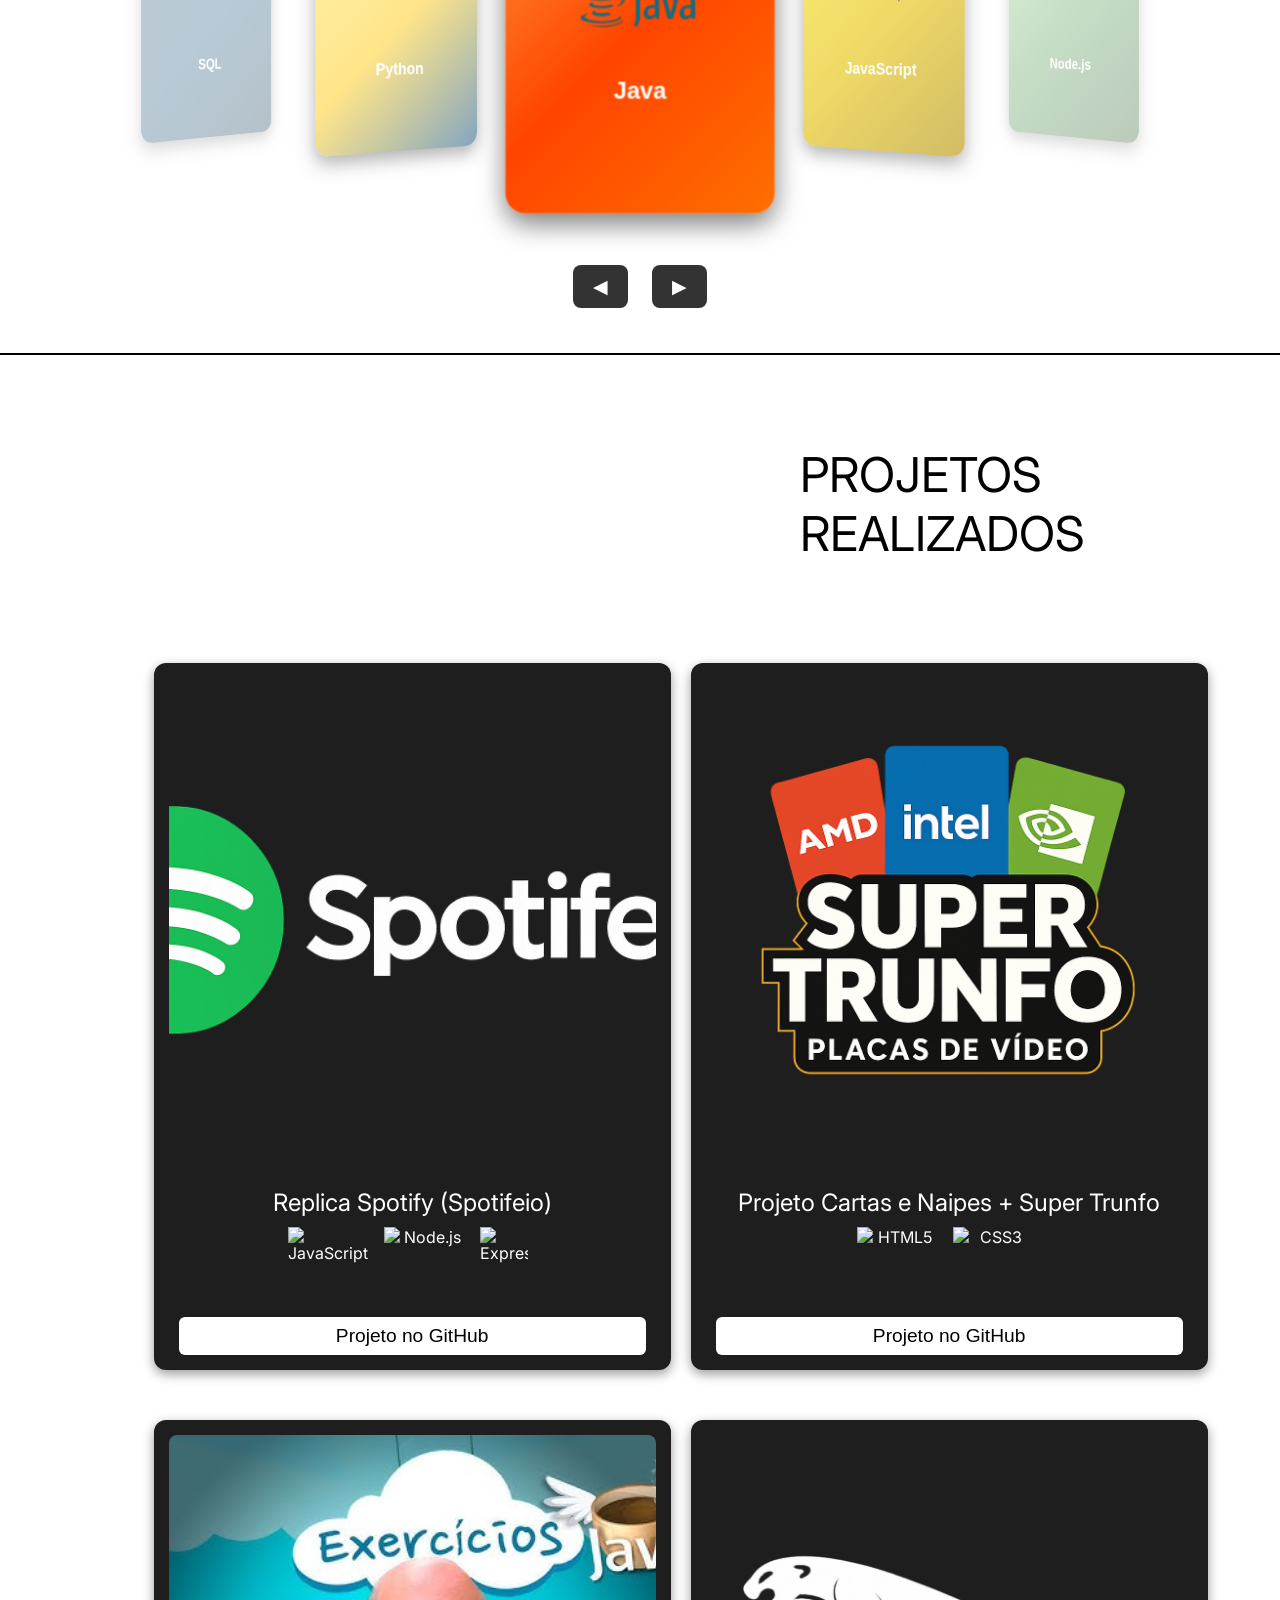
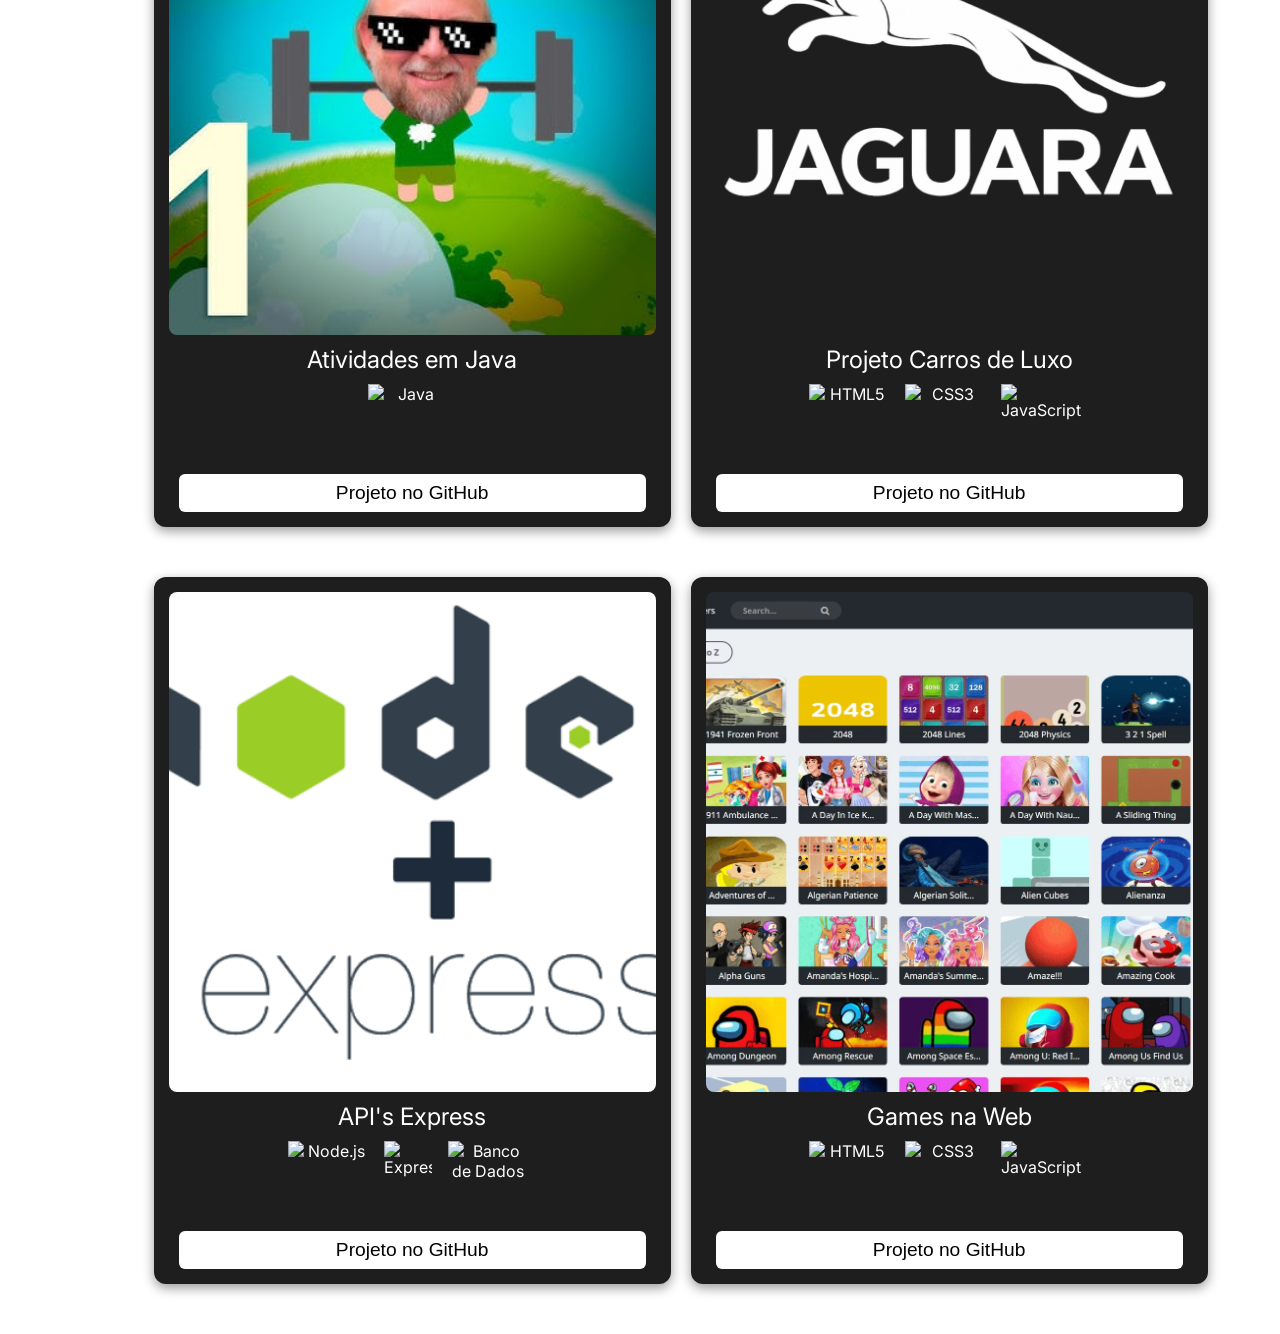
==== commit 09c6323a: "final commit" ====
--- a/index.html
+++ b/index.html
@@ -214,7 +214,7 @@
                         <img src="https://img.icons8.com/color/48/nodejs.png" alt="Node.js">
                         <img src="https://cdn.jsdelivr.net/gh/devicons/devicon/icons/express/express-original.svg" alt="Express.js" style="width:48px; height:48px;">
                     </div>
-                    <button class="project-btn" onclick="window.open('https://github.com/FireWater11/Api-s-Spotifeio' , '_blank')">Projeto no GitHub</button>
+                    <button class="project-btn" onclick="window.open('https://github.com/FireWater11/Replica-Spotify-Spotifeio-/tree/master' , '_blank')">Projeto no GitHub</button>
                 </div>
 
                 <div class="project-card">
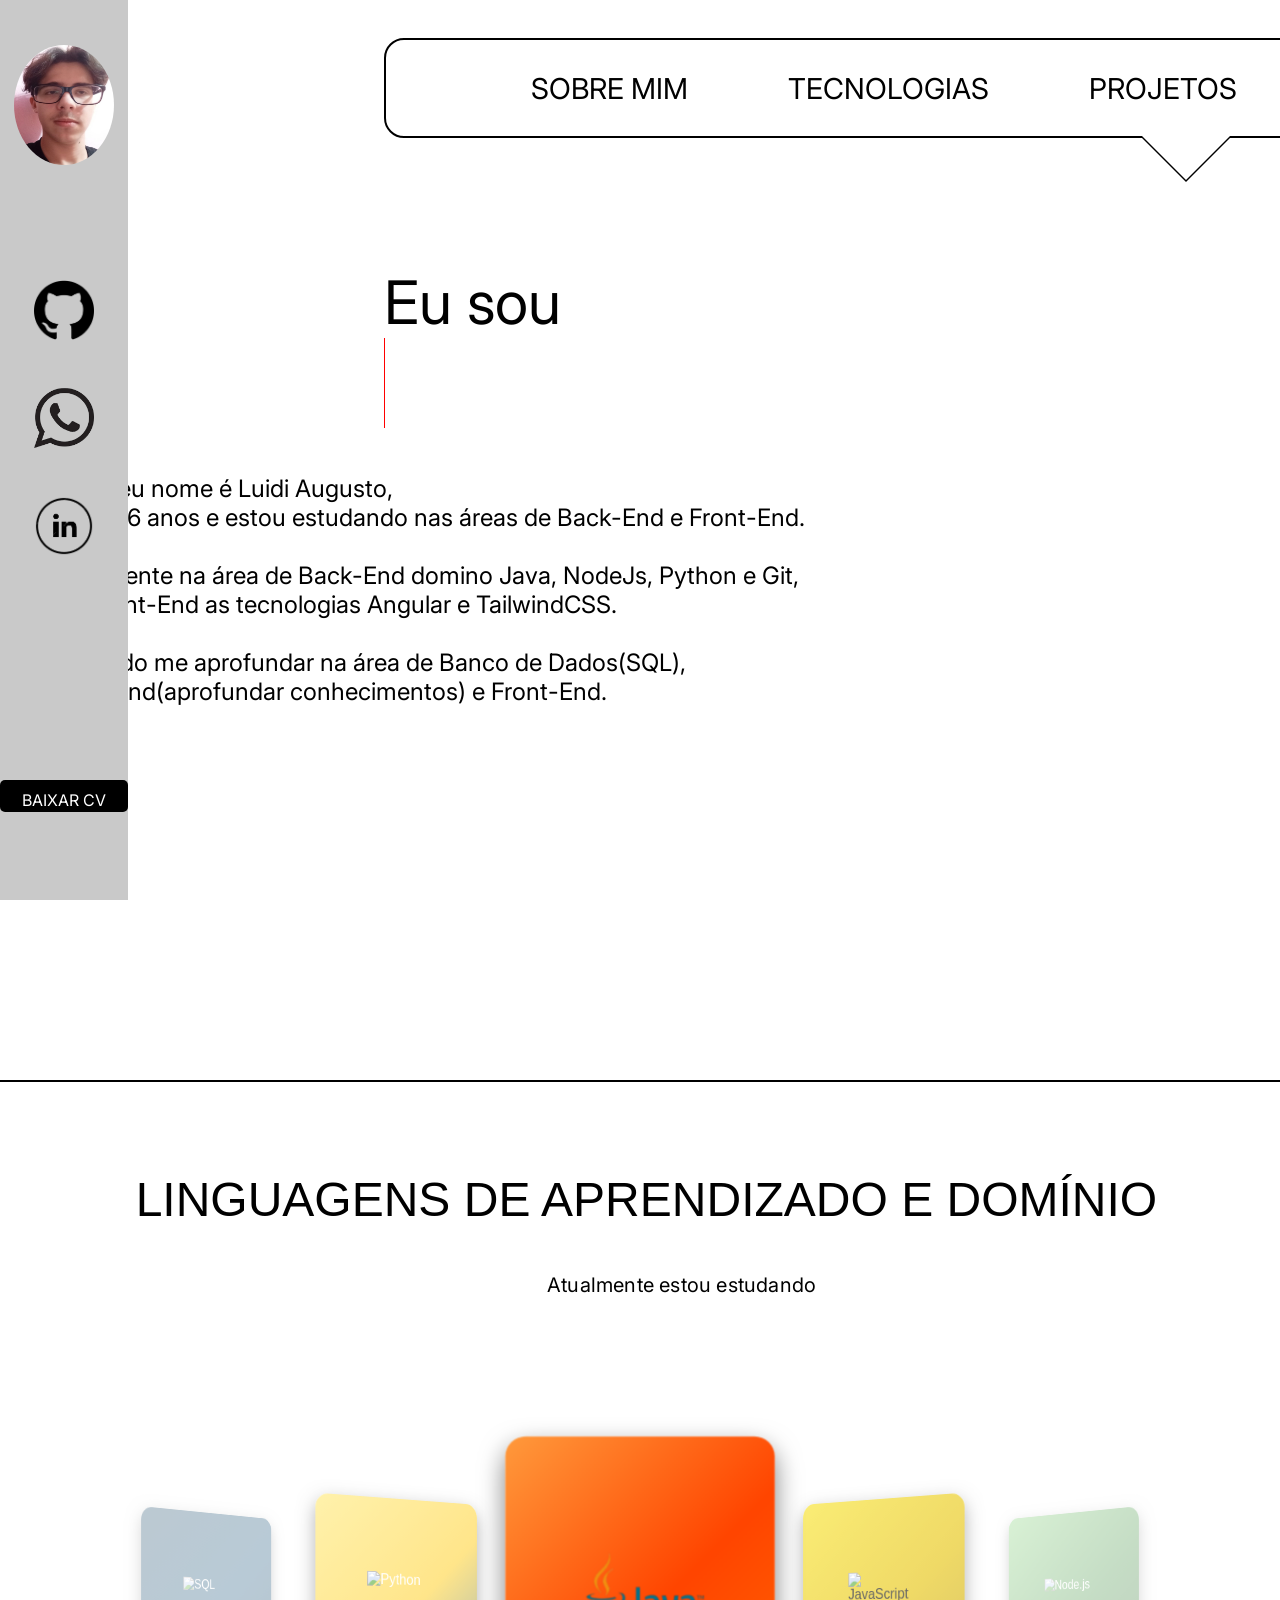
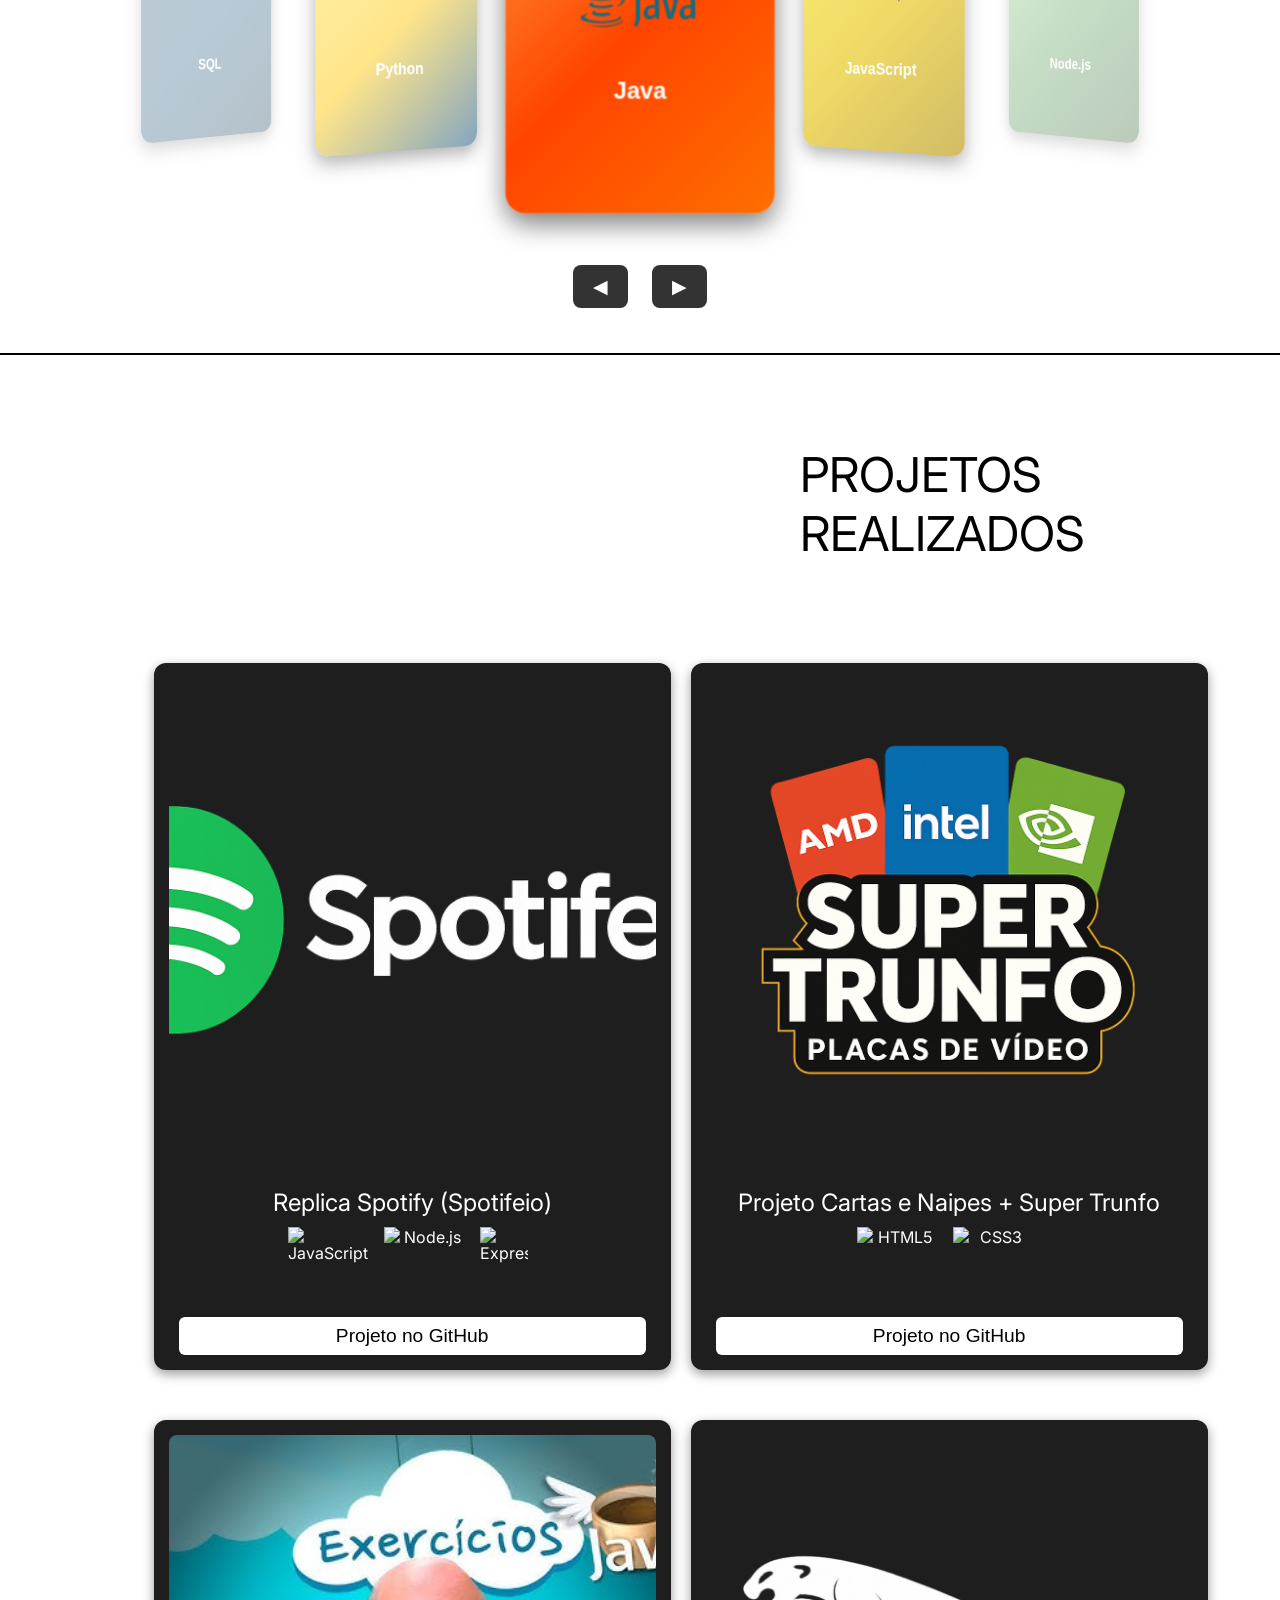
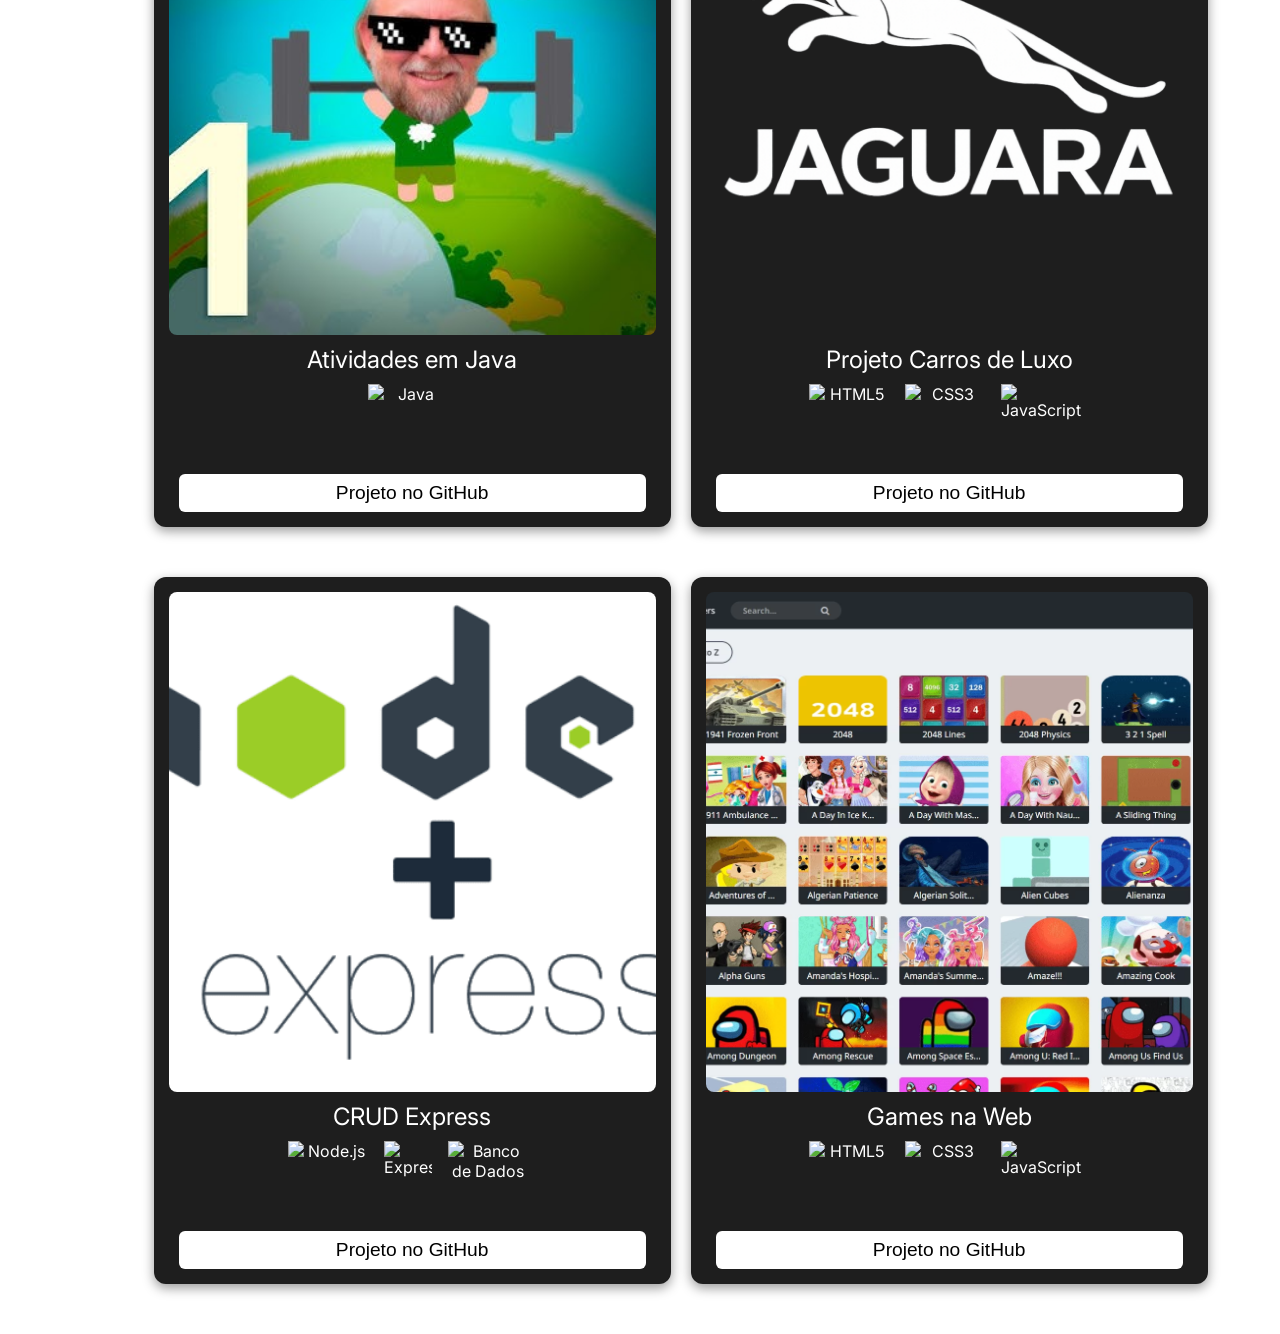
==== commit de5e1d8a: "update: link crud" ====
--- a/index.html
+++ b/index.html
@@ -249,13 +249,13 @@
 
                 <div class="project-card">
                     <img src="Imagens/apis.png" alt="Projeto 5" class="project-img">
-                    <p class="project-text">API's Express</p>
+                    <p class="project-text">CRUD Express</p>
                     <div class="project-techs">
                         <img src="https://img.icons8.com/color/48/nodejs.png" alt="Node.js">
                         <img src="https://cdn.jsdelivr.net/gh/devicons/devicon/icons/express/express-original.svg" alt="Express.js" style="width:48px; height:48px;">
                         <img src="https://img.icons8.com/ios/50/database.png" alt="Banco de Dados">
                     </div>
-                    <button class="project-btn" onclick="window.open('https://github.com/FireWater11/REST-Api.git' , '_blank')">Projeto no GitHub</button>
+                    <button class="project-btn" onclick="window.open('https://github.com/FireWater11/Curriculo.git' , '_blank')">Projeto no GitHub</button>
                 </div>
 
                 <div class="project-card">
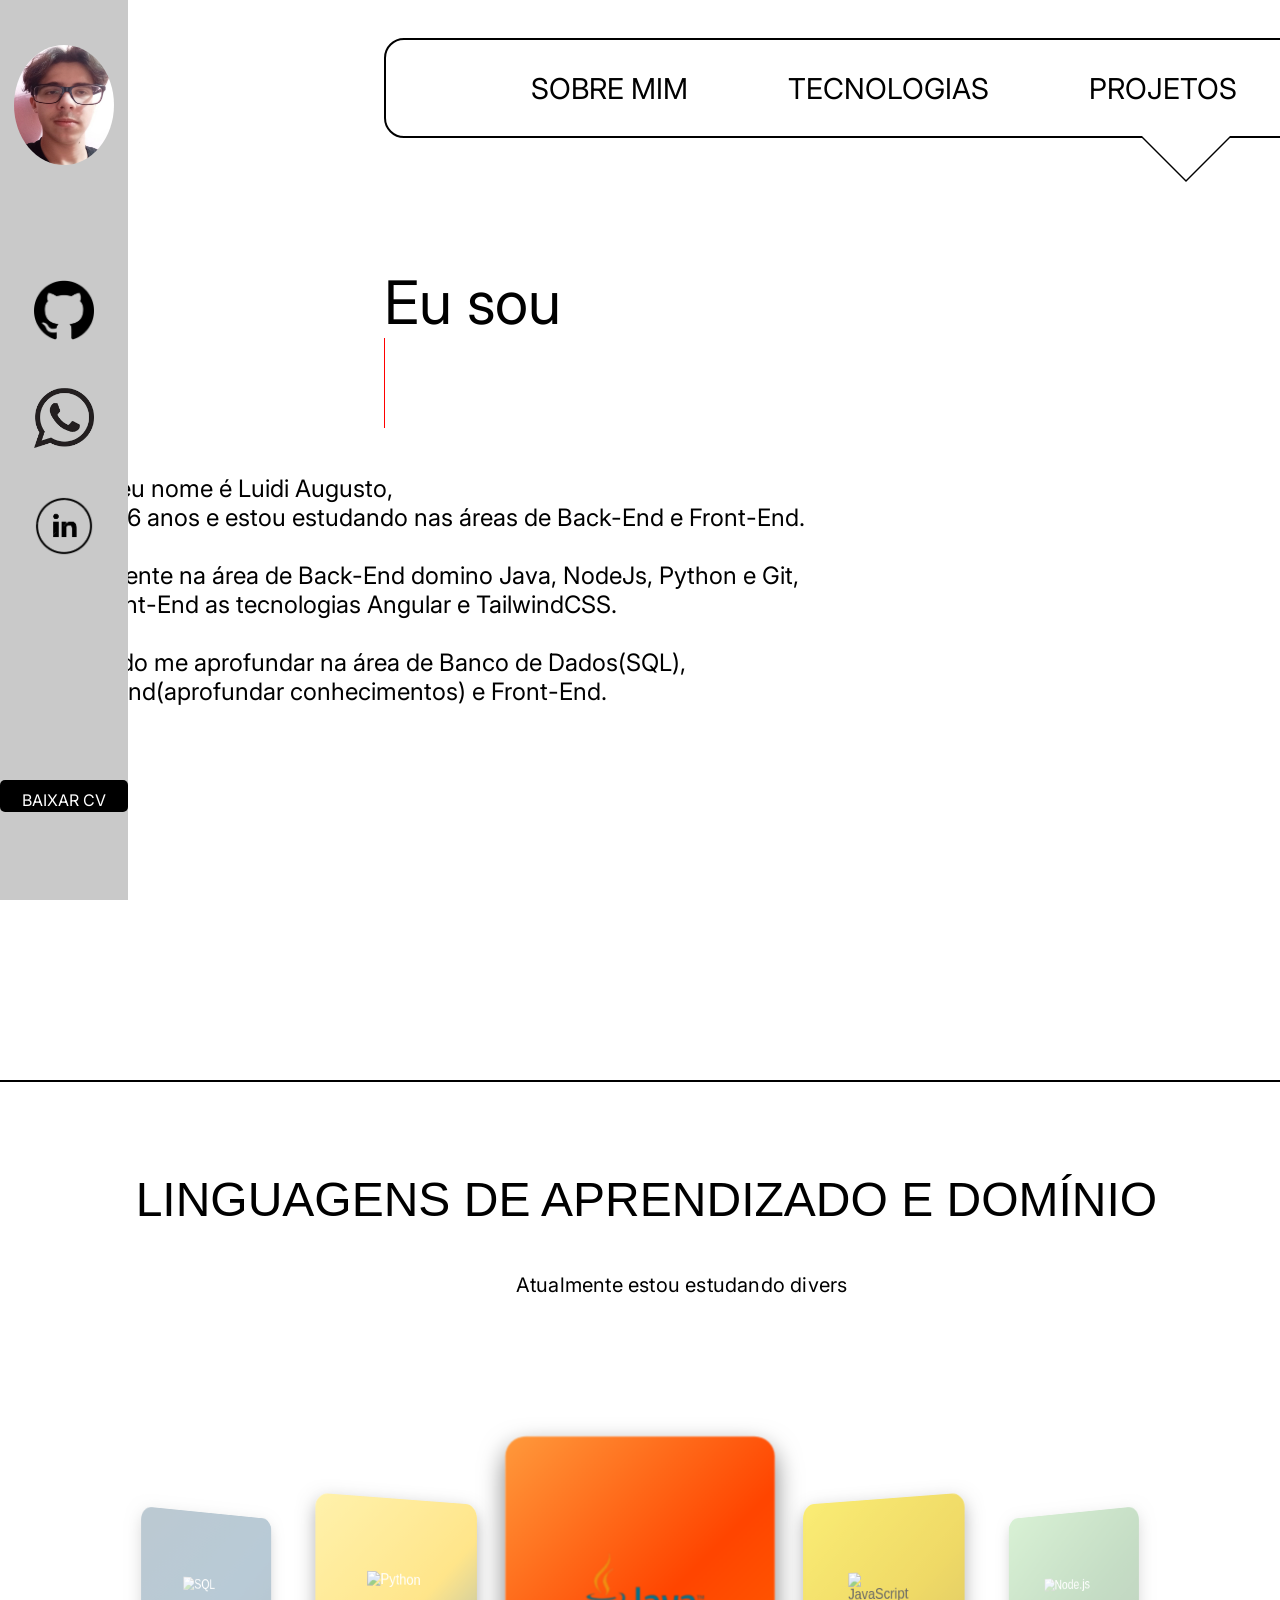
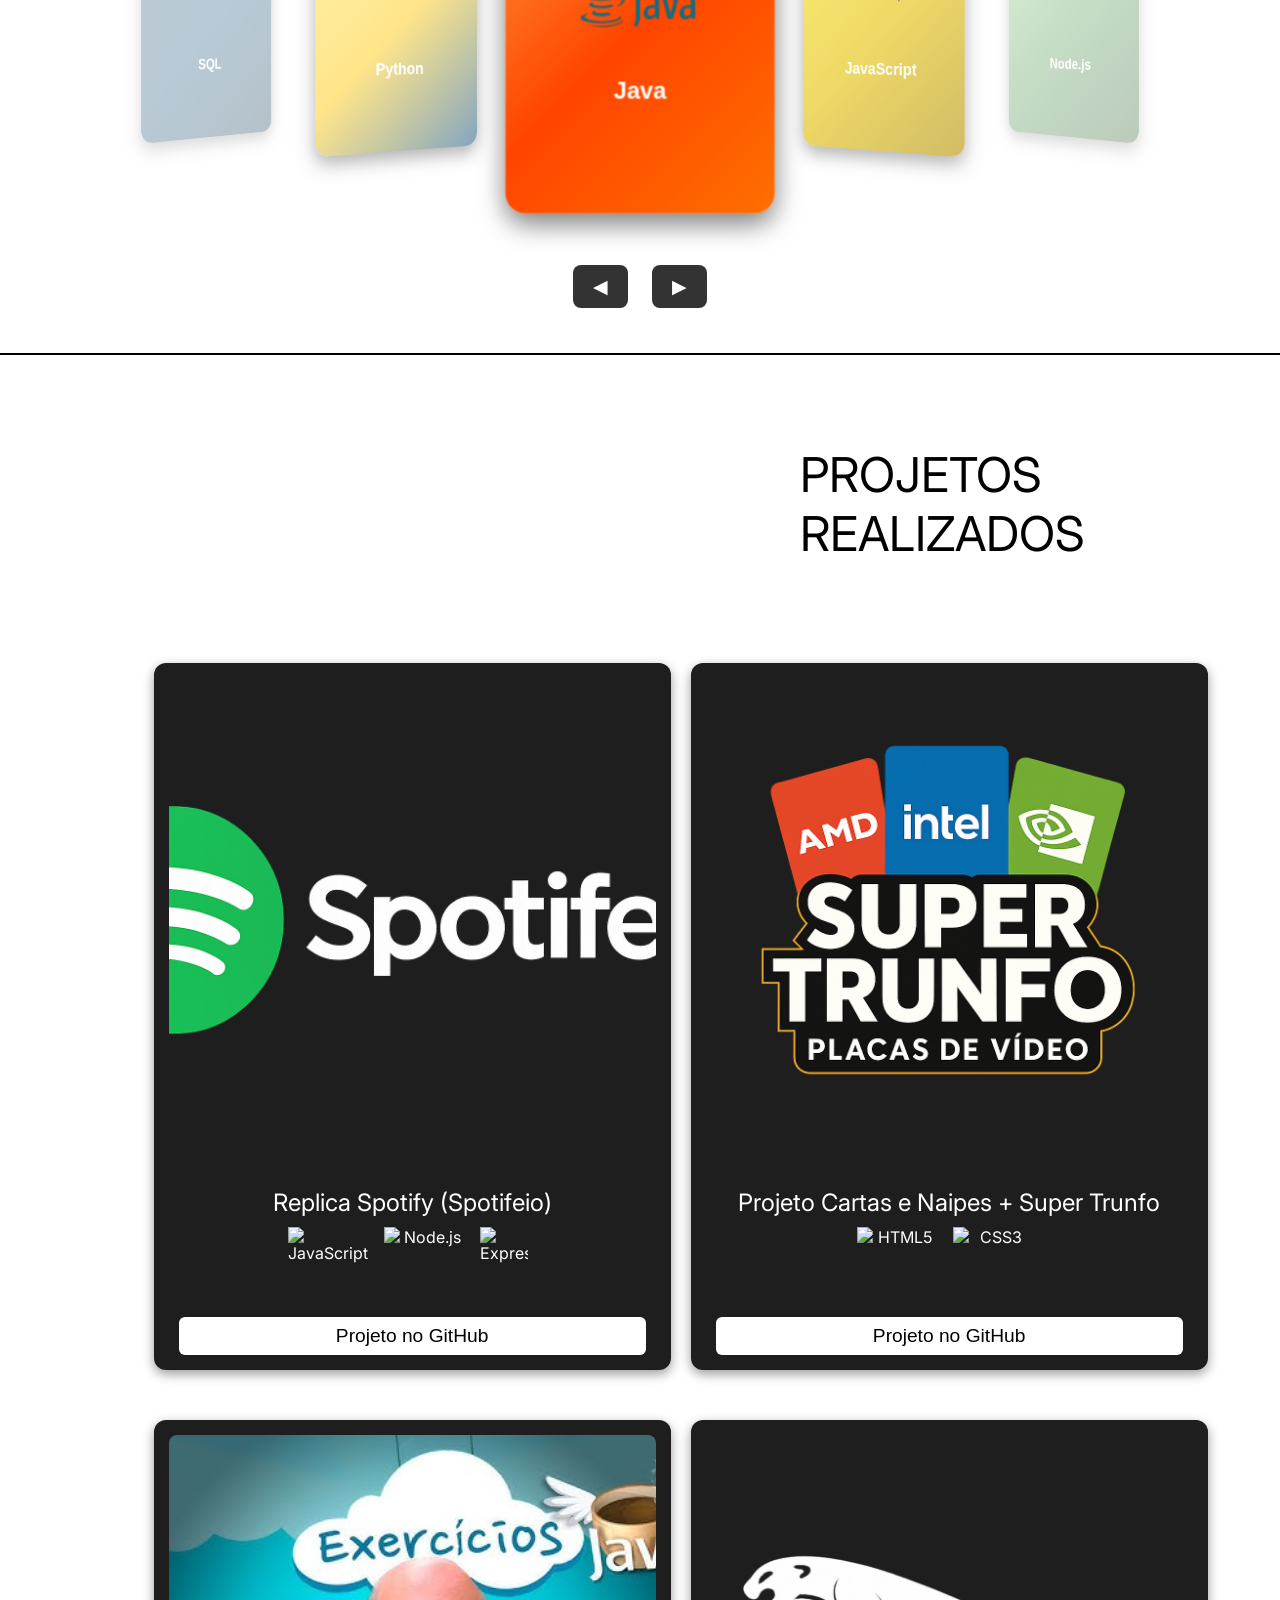
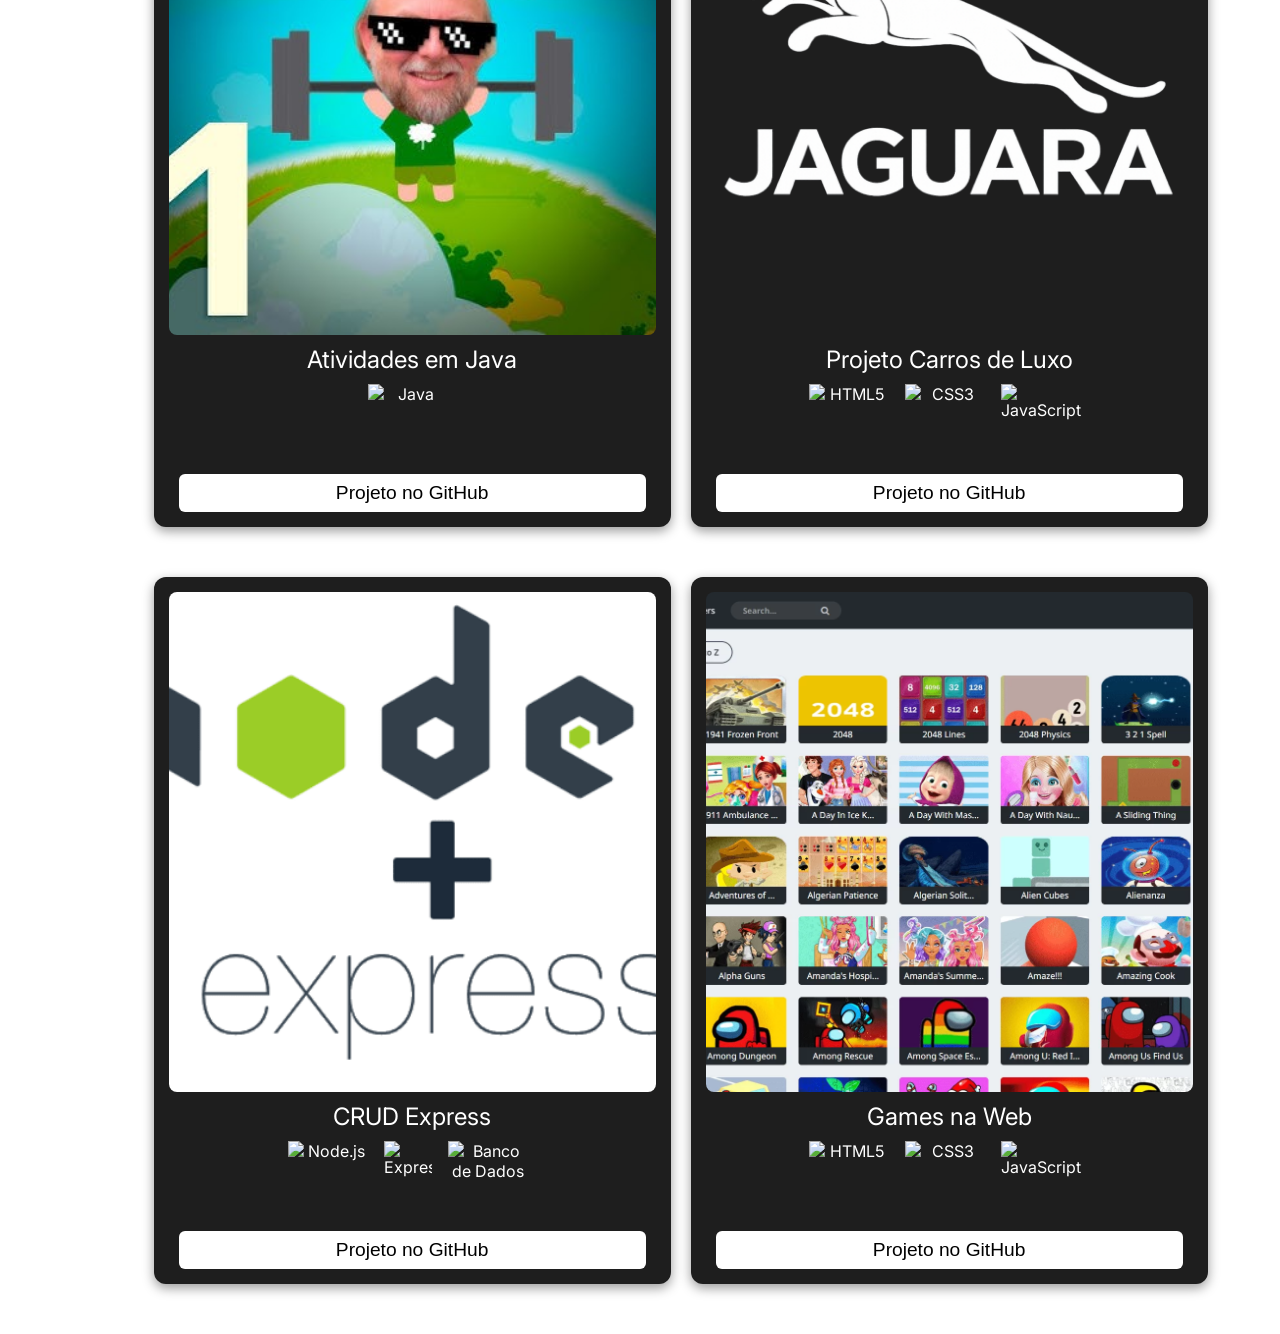
==== commit 6884430a: "update: link" ====
--- a/index.html
+++ b/index.html
@@ -255,7 +255,7 @@
                         <img src="https://cdn.jsdelivr.net/gh/devicons/devicon/icons/express/express-original.svg" alt="Express.js" style="width:48px; height:48px;">
                         <img src="https://img.icons8.com/ios/50/database.png" alt="Banco de Dados">
                     </div>
-                    <button class="project-btn" onclick="window.open('https://github.com/FireWater11/Curriculo.git' , '_blank')">Projeto no GitHub</button>
+                    <button class="project-btn" onclick="window.open('https://github.com/FireWater11/CRUD-Biblioteca.git' , '_blank')">Projeto no GitHub</button>
                 </div>
 
                 <div class="project-card">
